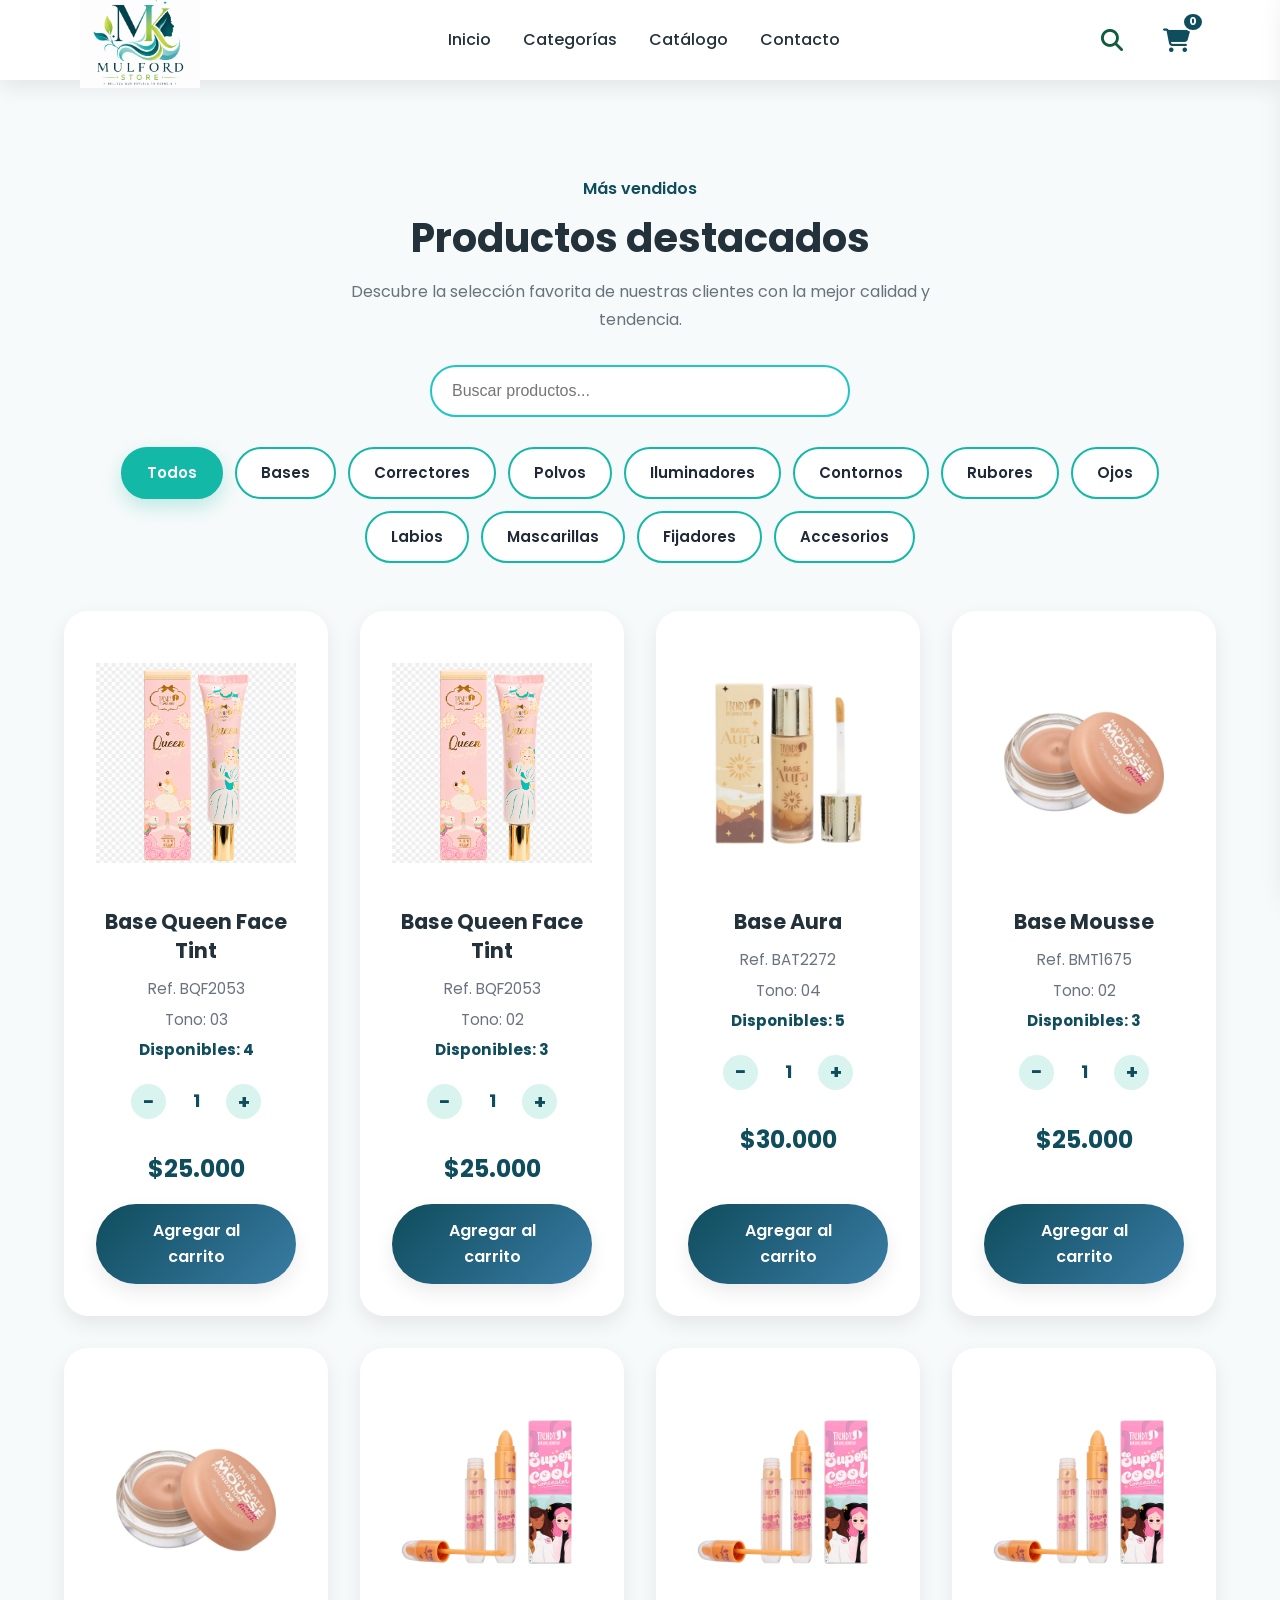
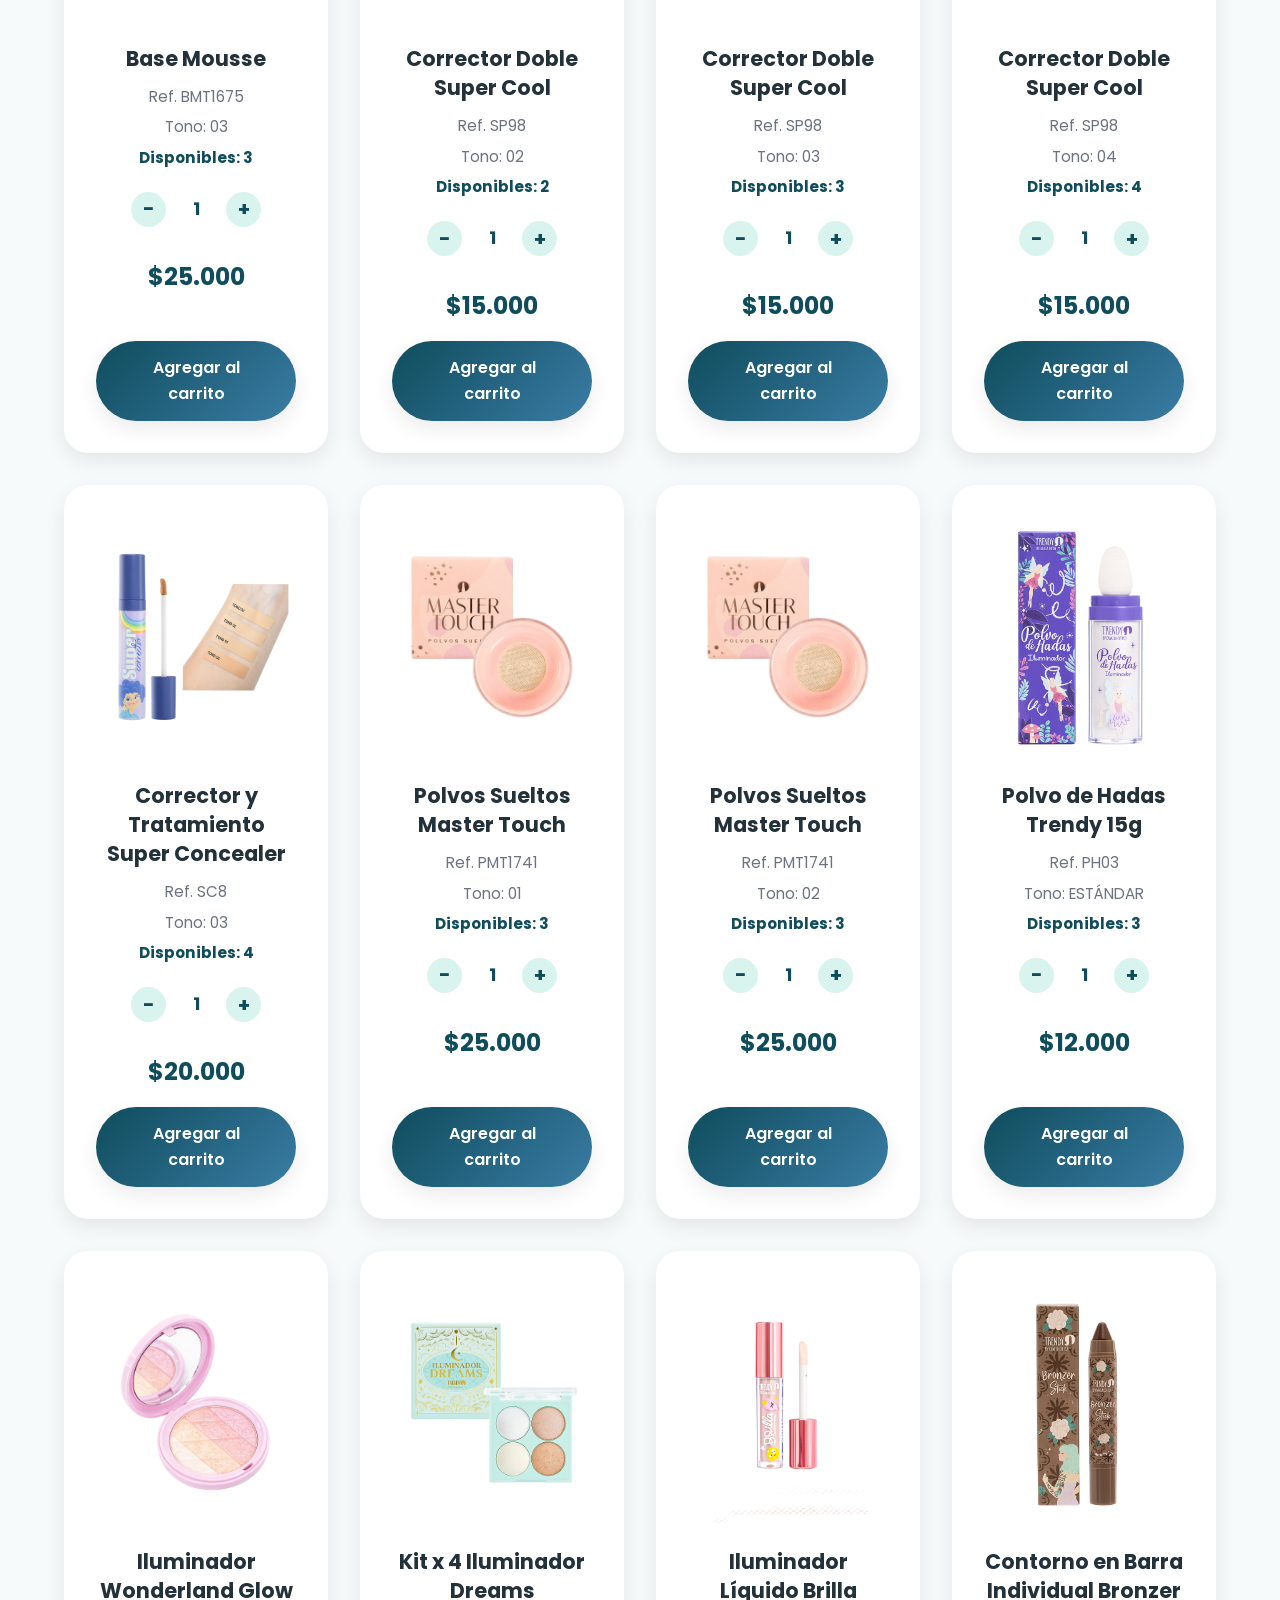
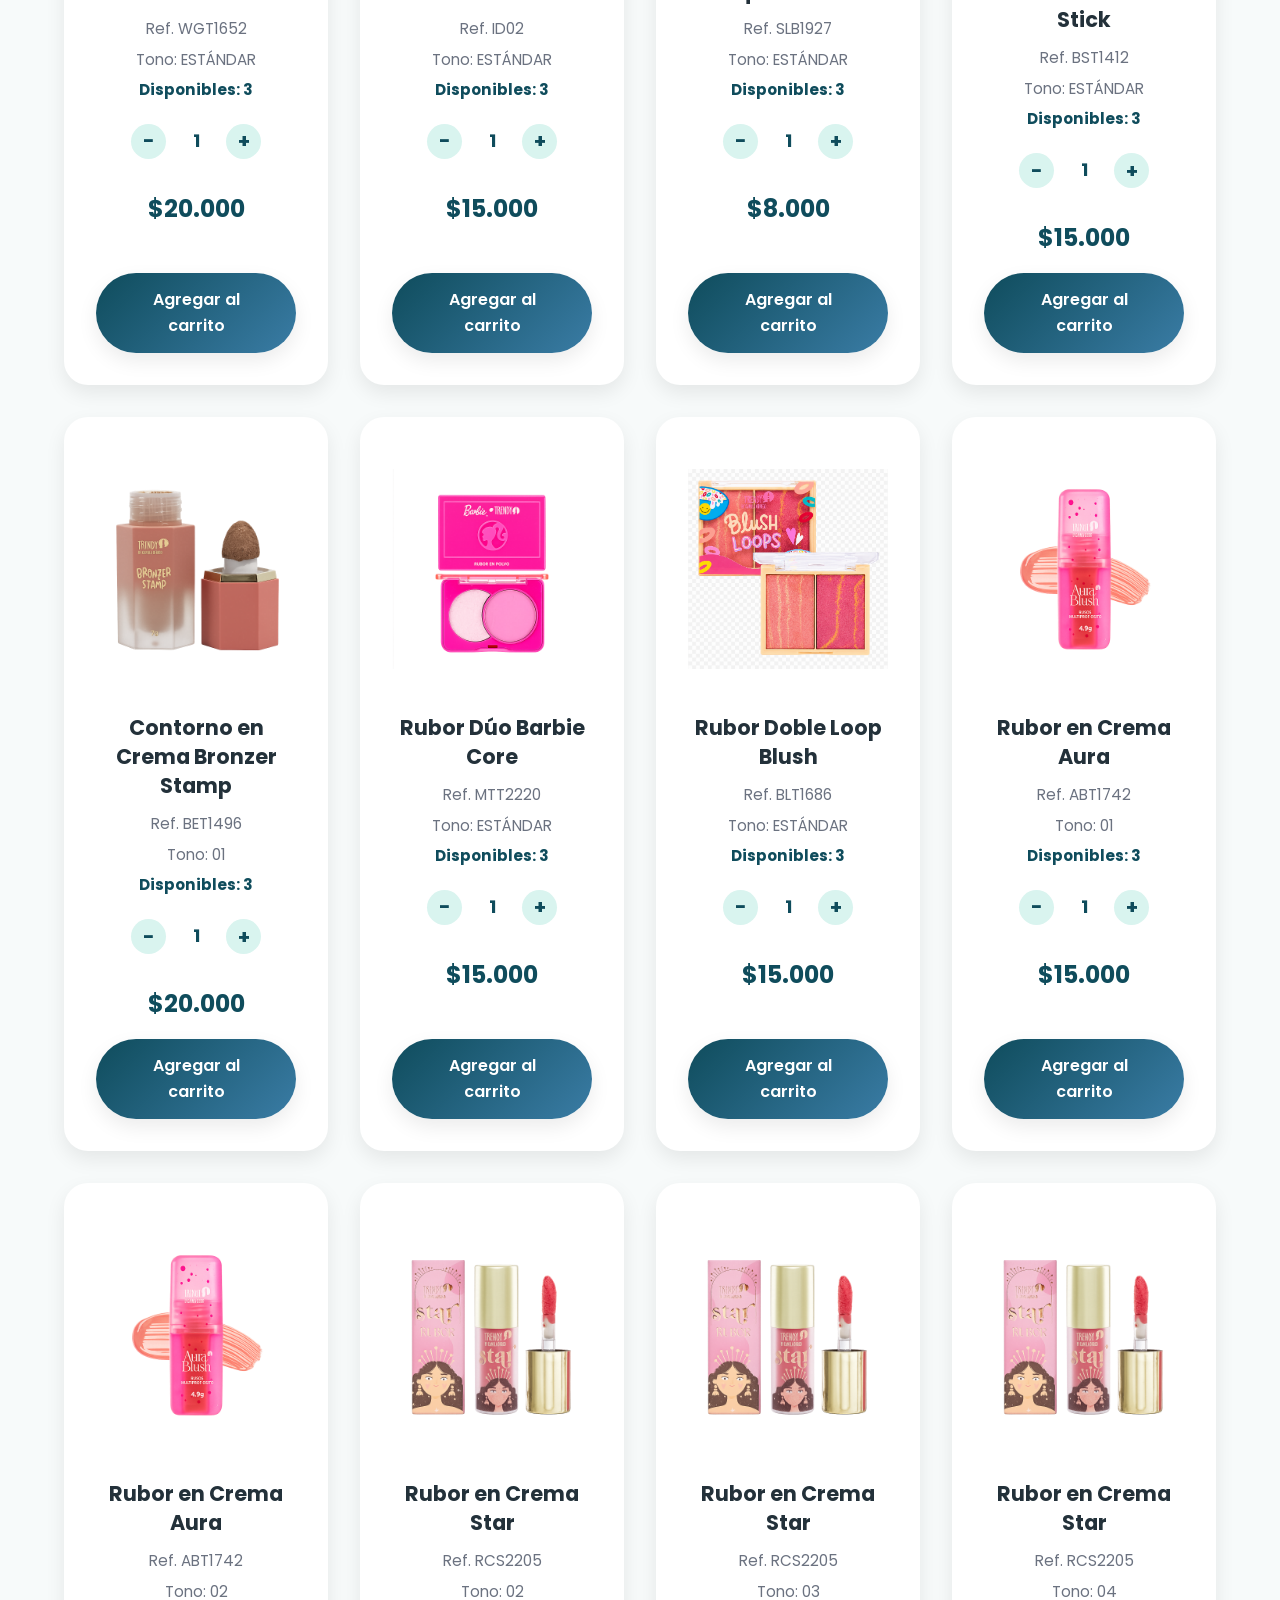
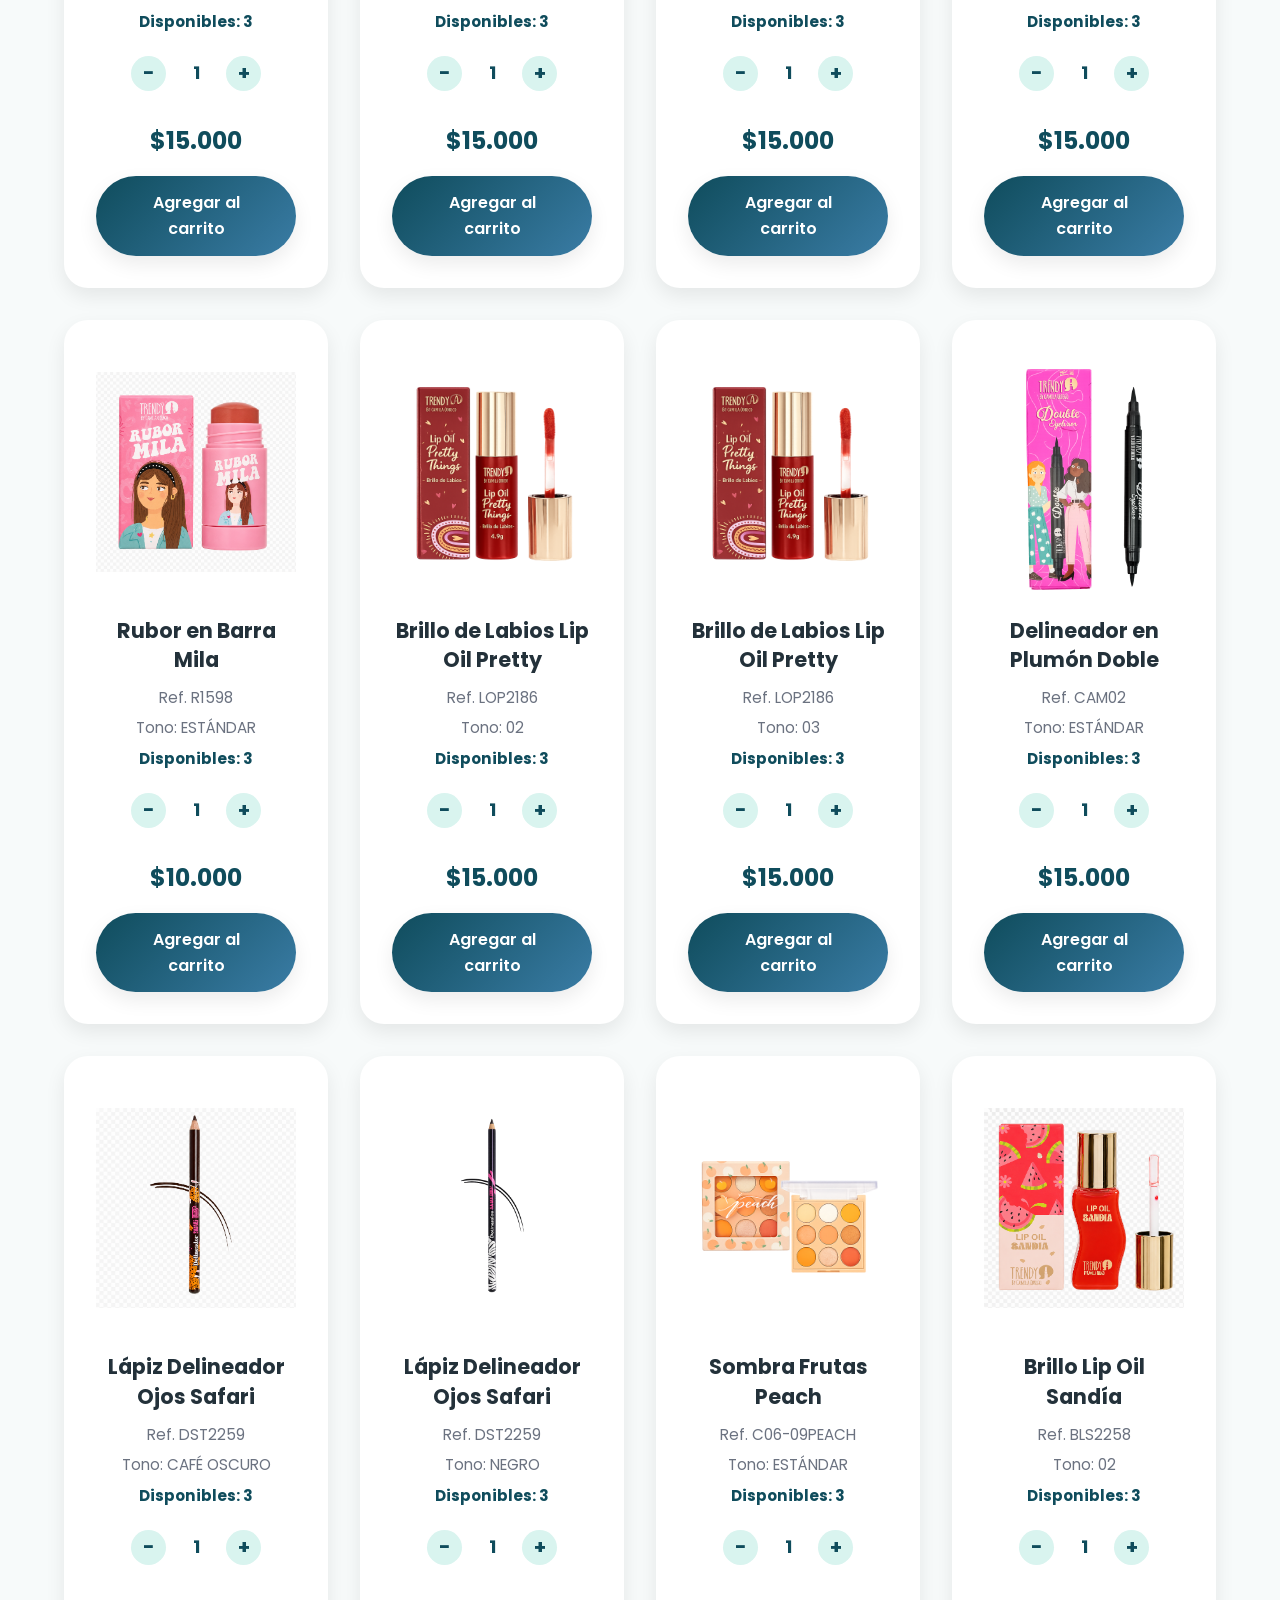
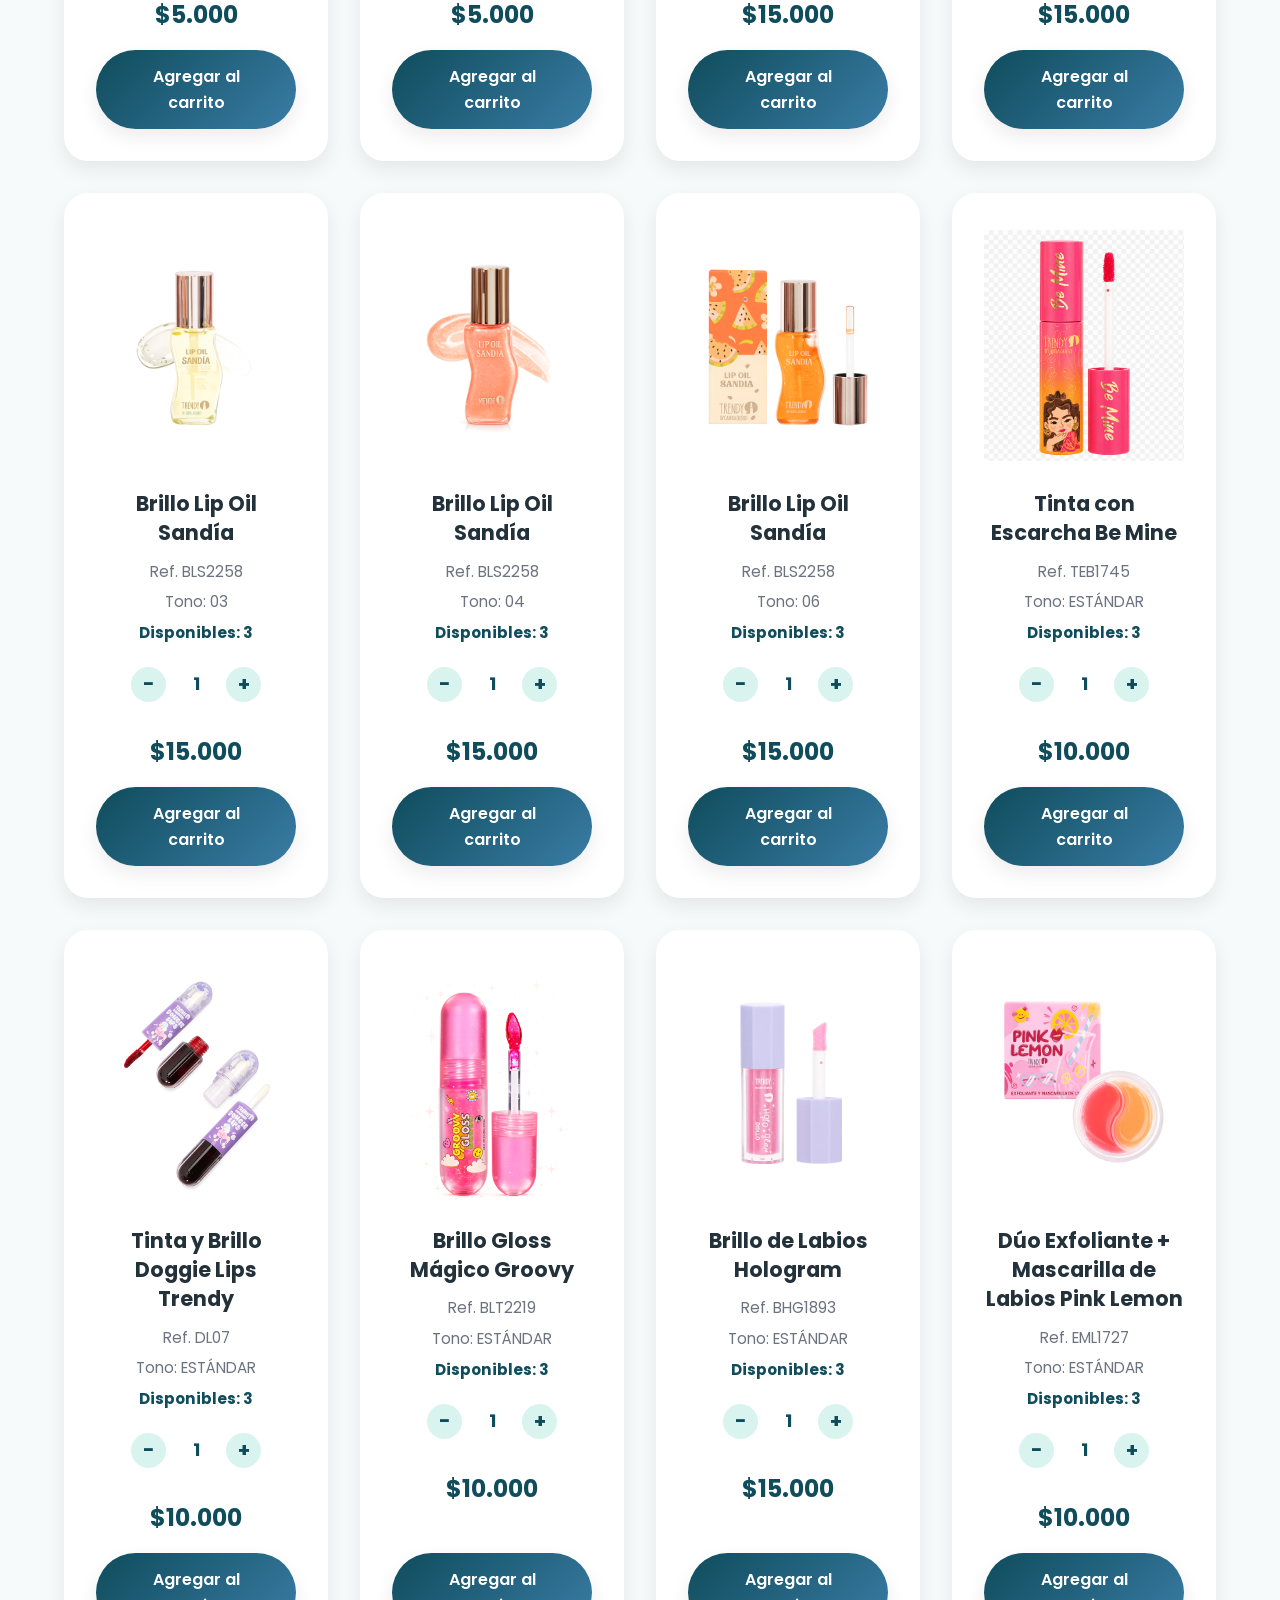
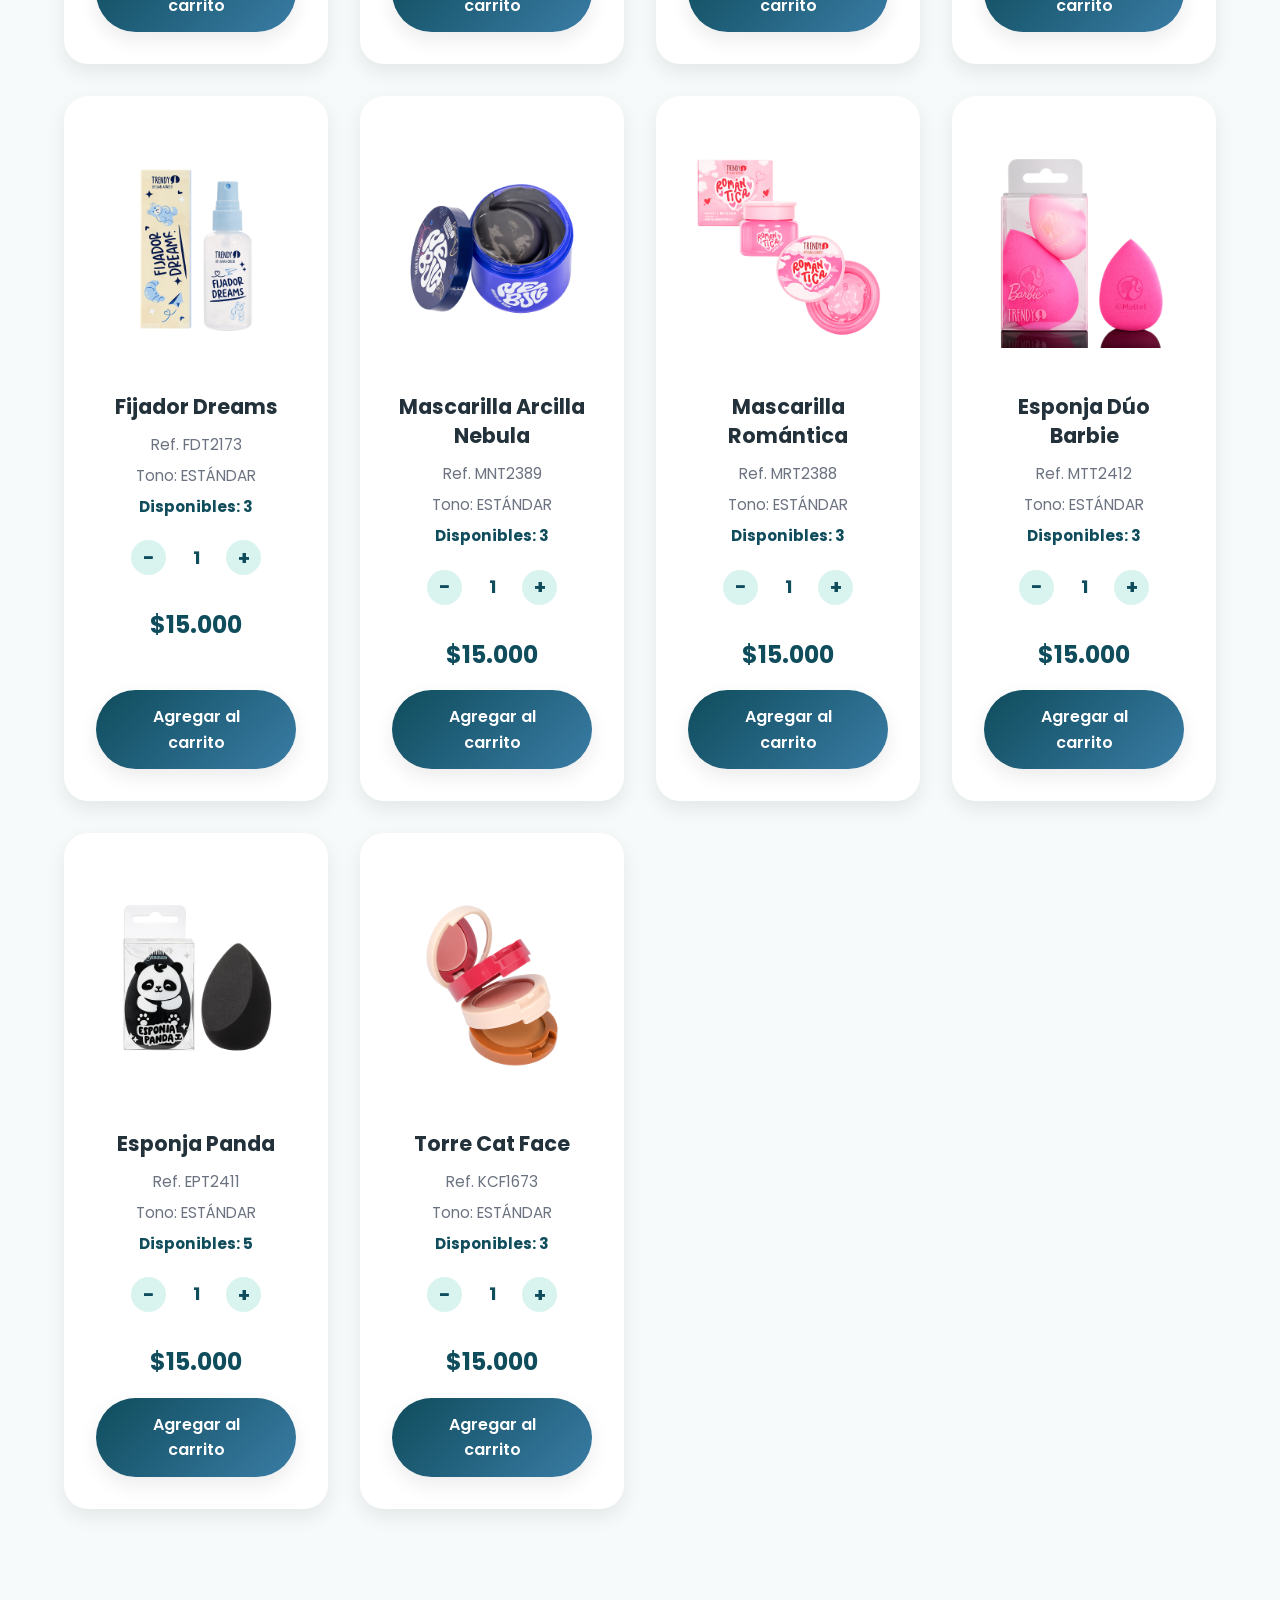
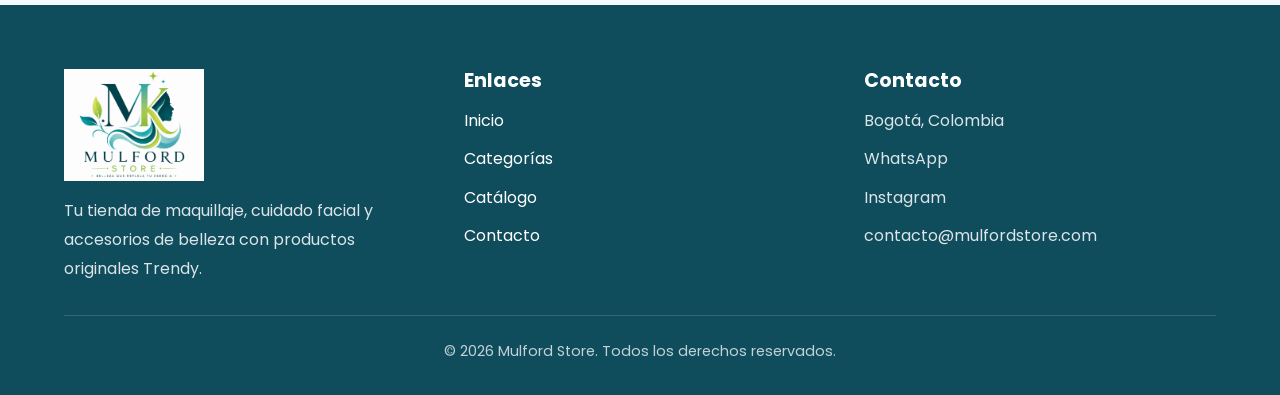
==== catalogo.html @ d728e77c "Actualiza Mulford Store y agrega backend .NET" ====
<!DOCTYPE html>
<html lang="es">

<head>

    <meta charset="UTF-8">
    <meta name="viewport" content="width=device-width, initial-scale=1.0">

    <title>Mulford Store</title>

    <meta name="description"
        content="Mulford Store - Tienda de maquillaje, cuidado facial y accesorios Trendy con envíos a toda Colombia.">

    <meta name="keywords" content="maquillaje, Trendy, belleza, cosméticos, labiales, bases, Colombia">

    <meta name="author" content="Mulford Store">

    <link rel="icon" href="favicon.ico">

    <link rel="stylesheet" href="./css/reset.css">
    <link rel="stylesheet" href="./css/variables.css">
    <link rel="stylesheet" href="./css/base.css">
    <link rel="stylesheet" href="./css/layout.css">
    <link rel="stylesheet" href="./css/components.css">
    <link rel="stylesheet" href="./css/responsive.css">
    <link rel="stylesheet" href="https://cdnjs.cloudflare.com/ajax/libs/font-awesome/6.7.2/css/all.min.css">

</head>

<body>

    <!-- =========================
             HEADER
    ========================== -->

    <header class="header">

        <div class="container">

            <nav class="navbar">

                <a href="index.html" class="logo">
                    <img src="./assets/logos/logo-mulford.png" alt="Logo Mulford">
                </a>


                <ul class="nav-links" id="nav-menu">

                    <li><a href="index.html">Inicio</a></li>

                    <li><a href="categorias.html">Categorías</a></li>

                    <li><a href="catalogo.html">Catálogo</a></li>

                    <li><a href="index.html#contacto">Contacto</a></li>

                </ul>
                <div class="nav-actions">

                    <button type="button" class="icon-btn" aria-label="Buscar">
                        <i class="fa-solid fa-magnifying-glass"></i>
                    </button>

                    <button type="button" class="icon-btn carrito-btn" aria-label="Carrito">
                        <i class="fa-solid fa-cart-shopping"></i>
                        <span id="contador-carrito" class="contador-carrito">0</span>
                    </button>

                    <button type="button" class="menu-toggle" id="menu-toggle" aria-label="Abrir menú">
                        <i class="fa-solid fa-bars"></i>
                    </button>

                </div>

            </nav>

        </div>

    </header>

    <!-- =========================
              MAIN
    ========================== -->

    <main id="inicio">



        <!-- =========================
             PRODUCTOS
        ========================== -->

        <section class="products" id="productos">

            <div class="container">

                <div class="section-title">

                    <span>Más vendidos</span>

                    <h2>
                        Productos destacados
                    </h2>

                    <p>
                        Descubre la selección favorita de nuestras clientes con la mejor calidad y tendencia.
                    </p>

                </div>


                <div class="search-container">
                    <input type="text" id="buscador" class="search-input" placeholder="Buscar productos..."
                        autocomplete="off">
                </div>

                <div class="filters">

                    <button class="filter-btn active" data-category="Todos">Todos</button>
                    <button class="filter-btn" data-category="Bases">Bases</button>
                    <button class="filter-btn" data-category="Correctores">Correctores</button>
                    <button class="filter-btn" data-category="Polvos">Polvos</button>
                    <button class="filter-btn" data-category="Iluminadores">Iluminadores</button>
                    <button class="filter-btn" data-category="Contornos">Contornos</button>
                    <button class="filter-btn" data-category="Rubores">Rubores</button>
                    <button class="filter-btn" data-category="Ojos">Ojos</button>
                    <button class="filter-btn" data-category="Labios">Labios</button>
                    <button class="filter-btn" data-category="Mascarillas">Mascarillas</button>
                    <button class="filter-btn" data-category="Fijadores">Fijadores</button>
                    <button class="filter-btn" data-category="Accesorios">Accesorios</button>

                </div>

                <div class="products-grid" id="contenedor-productos"></div>

            </div>

        </section>
        <!-- =========================
             FOOTER
        ========================== -->

    </main>

    <footer class="footer" id="contacto">

        <div class="container">

            <div class="footer-content">

                <!-- Marca -->

                <div class="footer-brand">

                    <img src="./assets/logos/logo-mulford.png" alt="Logo Mulford">

                    <p>
                        Tu tienda de maquillaje, cuidado facial y accesorios de belleza con productos originales Trendy.
                    </p>

                </div>

                <!-- Enlaces -->

                <div class="footer-links">

                    <h3>Enlaces</h3>

                    <ul>

                        <li>
                            <a href="index.html">Inicio</a>
                        </li>

                        <li>
                            <a href="categorias.html">Categorías</a>
                        </li>

                        <li>
                            <a href="catalogo.html">Catálogo</a>
                        </li>

                        <li>
                            <a href="index.html#contacto">Contacto</a>
                        </li>

                    </ul>

                </div>

                <!-- Contacto -->

                <div class="footer-contact">

                    <h3>Contacto</h3>

                    <p>Bogotá, Colombia</p>

                    <p>
                        <a href="https://wa.me/573001234567">
                            WhatsApp
                        </a>
                    </p>

                    <p>
                        <a href="https://instagram.com/mulfordstore">
                            Instagram
                        </a>
                    </p>

                    <p>
                        contacto@mulfordstore.com
                    </p>

                </div>

            </div>

            <div class="footer-copy">

                <p>
                    © 2026 Mulford Store. Todos los derechos reservados.
                </p>

            </div>

        </div>

    </footer>
    <aside id="carrito-panel" class="carrito-panel">

        <div class="carrito-header">

            <h2>Mi carrito</h2>

            <button id="cerrar-carrito" class="cerrar-carrito">
                <i class="fa-solid fa-xmark"></i>
            </button>

        </div>

        <div id="lista-carrito" class="lista-carrito">

            <p class="carrito-vacio">
                Tu carrito está vacío.
            </p>

        </div>

        <div class="carrito-footer">

            <h3>Total:
                <span id="total-carrito">$0</span>
            </h3>

            <button id="vaciar-carrito" class="btn btn-secondary">
                Vaciar carrito
            </button>

            <button class="btn btn-primary">
                Finalizar compra
            </button>

        </div>

    </aside>

    <script src="./js/app.js"></script>
    <script src="./js/productos.js"></script>

</body>

</html>
---- css/variables.css ----
/* ===========================
   VARIABLES GLOBALES
=========================== */

:root {

    /* ==========
       COLORES
    ========== */

    --color-primary: #0F4C5C;
    --color-secondary: #3A7CA5;
    --color-accent: #6EC6B8;
    --color-highlight: #B8D986;

    --color-white: #FFFFFF;
    --color-background: #F7FAFA;
    --color-surface: #FFFFFF;

    --color-text: #23313A;
    --color-text-light: #66737D;

    /* ==========
       TIPOGRAFÍA
    ========== */

    --font-family: "Poppins", sans-serif;

    /* ==========
       TAMAÑOS
    ========== */

    --font-xs: 0.75rem;
    --font-sm: 0.875rem;
    --font-md: 1rem;
    --font-lg: 1.25rem;
    --font-xl: 2rem;
    --font-xxl: 3rem;

    /* ==========
       ESPACIADOS
    ========== */

    --space-xs: .5rem;
    --space-sm: 1rem;
    --space-md: 1.5rem;
    --space-lg: 2rem;
    --space-xl: 3rem;

    /* ==========
       BORDES
    ========== */

    --radius-sm: 8px;
    --radius-md: 12px;
    --radius-lg: 20px;

    /* ==========
       SOMBRAS
    ========== */

    --shadow-sm: 0 2px 8px rgba(0,0,0,.05);
    --shadow-md: 0 8px 20px rgba(0,0,0,.08);

    /* ==========
       TRANSICIONES
    ========== */

    --transition: .3s ease;

}
---- css/base.css ----
/* ===========================
   IMPORTACIÓN DE FUENTES
=========================== */

@import url('https://fonts.googleapis.com/css2?family=Poppins:wght@300;400;500;600;700;800&display=swap');


/* ===========================
   ESTILOS GLOBALES
=========================== */

*{
    margin:0;
    padding:0;
    box-sizing:border-box;
}

html{
    scroll-behavior:smooth;
}

body{

    font-family:var(--font-family);

    font-size:var(--font-md);

    color:var(--color-text);

    background:var(--color-background);

    line-height:1.6;

    overflow-x:hidden;

}


/* ===========================
   CONTENEDOR
=========================== */

.container{

    width:min(1200px,90%);

    margin:0 auto;

}


/* ===========================
   IMÁGENES
=========================== */

img{

    display:block;

    max-width:100%;

    height:auto;

}


/* ===========================
   ENLACES
=========================== */

a{

    color:inherit;

    text-decoration:none;

    transition:var(--transition);

}


/* ===========================
   LISTAS
=========================== */

ul{

    list-style:none;

}


/* ===========================
   BOTONES
=========================== */

button{

    font:inherit;

    background:none;

    border:none;

    cursor:pointer;

}


/* ===========================
   TIPOGRAFÍA
=========================== */

h1,
h2,
h3,
h4,
h5,
h6{

    color:var(--color-text);

    line-height:1.2;

    font-weight:700;

}

p{

    color:var(--color-text-light);

}


/* ===========================
   SELECCIÓN DE TEXTO
=========================== */

::selection{

    background:var(--color-primary);

    color:var(--color-white);

}


/* ===========================
   FOCUS ACCESIBLE
=========================== */

a:focus-visible,
button:focus-visible{

    outline:3px solid var(--color-secondary);

    outline-offset:4px;

    border-radius:var(--radius-sm);

}
---- css/layout.css ----
/* ===========================
   HEADER
=========================== */

.header{

    position:sticky;
    top:0;
    z-index:1000;

    background:rgba(255,255,255,.92);

    backdrop-filter:blur(12px);
    -webkit-backdrop-filter:blur(12px);

    box-shadow:var(--shadow-md);

    transition:var(--transition);

}


/* ===========================
   NAVBAR
=========================== */

.navbar{

    display:flex;
    justify-content:space-between;
    align-items:center;

    height:80px;

    padding:0 1rem;

    position:relative;

}


/* ===========================
   HERO
=========================== */

.hero{

    padding:4rem 0;

    background:linear-gradient(
        180deg,
        var(--color-white) 0%,
        var(--color-background) 100%
    );

    overflow:hidden;

}

.hero .container{

    display:flex;
    justify-content:space-between;
    align-items:center;

    gap:2rem;

}


/* ===========================
   HERO IMAGE
=========================== */

.hero-image{

    flex:1;

    display:flex;
    justify-content:center;
    align-items:center;

    position:relative;

}

.hero-image::before{

    content:"";

    position:absolute;

    width:420px;
    height:420px;

    border-radius:50%;

    background:rgba(56,178,172,.12);

    top:50%;
    left:50%;

    transform:translate(-50%,-50%);

    z-index:0;

}

.hero-image::after{

    content:"";

    position:absolute;

    width:300px;
    height:300px;

    border-radius:50%;

    border:2px solid rgba(56,178,172,.20);

    top:15%;
    right:5%;

    z-index:0;

}

.hero-image img{

    position:relative;
    z-index:1;

    width:100%;
    max-width:460px;

    object-fit:cover;

    border-radius:30px;

    box-shadow:var(--shadow-lg);

    transition:var(--transition);

}

.hero-image img:hover{

    transform:translateY(-8px) scale(1.02);

}
/* ===========================
   PRODUCTS
=========================== */

.products{

    padding:var(--space-xxl) 0;

}


/* ===========================
   CATEGORIES
=========================== */

.categories{

    padding:var(--space-xxl) 0;

}


/* ===========================
   SECTION SPACING
=========================== */

.section-title{

    margin-bottom:var(--space-lg);

}


/* ===========================
   UTILIDADES
=========================== */

.hidden{
    display:none;
}

.text-center{
    text-align:center;
}

.mt-lg{
    margin-top:var(--space-lg);
}

.mb-lg{
    margin-bottom:var(--space-lg);
}
---- css/components.css ----
/* ===========================
   LOGO
=========================== */

.logo {
    font-size: 1.8rem;
    font-weight: 700;
    color: var(--color-primary);
}

.logo img {
    width: 120px;
    height: auto;
    display: block;
}


/* ===========================
   MENÚ DE NAVEGACIÓN
=========================== */

.nav-links {
    display: flex;
    gap: 2rem;
}

.nav-links a {
    color: var(--color-text);
    font-weight: 500;
    transition: var(--transition);
}

.nav-links a:hover {
    color: var(--color-primary);
}


/* ===========================
   BOTONES DEL HEADER
=========================== */

.nav-actions {
    display: flex;
    align-items: center;
    gap: 1rem;
}

.icon-btn,
.menu-toggle {

    width: 48px;
    height: 48px;

    border: none;
    border-radius: 50%;

    background: #ffffff;

    display: flex;
    align-items: center;
    justify-content: center;

    cursor: pointer;

    transition: all .3s ease;

}

.icon-btn i,
.menu-toggle i {

    font-size: 22px;
    color: #0f5c3d;

    transition: .3s;

}

.icon-btn:hover,
.menu-toggle:hover {

    background: #D9F4EF;
    transform: translateY(-2px);

}

.icon-btn:hover i,
.menu-toggle:hover i {

    color: #158A7A;

}

.menu-toggle {

    display: none;

}


/* ===========================
   BOTONES GENERALES
=========================== */

.btn {
    display: inline-block;
    min-width: 180px;
    padding: 14px 32px;
    border: none;
    border-radius: var(--radius-pill);
    text-align: center;
    font-weight: 600;
    transition: var(--transition);
    cursor: pointer;
}

.btn-primary {
    background: linear-gradient(135deg,
            var(--color-primary),
            var(--color-secondary));

    color: var(--color-white);

    box-shadow: var(--shadow-md);
}

.btn-primary:hover {
    transform: translateY(-3px);
    box-shadow: var(--shadow-lg);
    filter: brightness(1.05);
}

.btn-secondary {
    background: transparent;
    border: 2px solid var(--color-primary);
    color: var(--color-primary);
    margin-left: 1rem;
}

.btn-secondary:hover {
    background: var(--color-primary);
    color: var(--color-white);
}

/* ===========================
   HERO
=========================== */

.hero-badge {
    display: inline-block;
    padding: 8px 18px;
    margin-bottom: 1.5rem;

    background: rgba(15, 76, 92, .10);

    color: var(--color-primary);

    border-radius: 30px;

    font-size: .9rem;
    font-weight: 600;
}

.hero h1 {
    max-width: 600px;
    margin-bottom: 1.5rem;

    font-size: var(--font-xxl);
}

.hero p {
    max-width: 550px;
    margin-bottom: 2rem;

    font-size: 1.1rem;
}

.hero-info {
    display: flex;
    gap: 2rem;
    margin-top: 2rem;

    font-weight: 500;
}


/* ===========================
   PRODUCT CARD
=========================== */

.product-card {

    display: flex;
    flex-direction: column;
    justify-content: space-between;
    align-items: center;

    min-height: 620px;

    padding: 2rem;

    background: var(--color-white);

    border-radius: var(--radius-xl);

    box-shadow: var(--shadow-md);

    text-align: center;

    overflow: hidden;

    transition: var(--transition);

}

.product-card:hover {

    transform: translateY(-10px);

    box-shadow: var(--shadow-lg);

}

.product-card img {

    width: 100%;
    max-width: 240px;
    height: 240px;

    margin: 0 auto 1.5rem;

    object-fit: contain;

    transition: var(--transition);

}

.product-card:hover img {

    transform: scale(1.08);

}

.product-card h3 {

    margin-bottom: .75rem;

    color: var(--color-dark);

    font-size: 1.3rem;
    font-weight: 700;

    line-height: 1.4;

}

.product-reference,
.product-tone,
.product-stock {

    font-size: .95rem;
    color: var(--color-gray);
    margin-bottom: .35rem;

}

.product-stock {

    color: #158A7A;
    font-weight: 700;

}

.product-card .price {

    margin: 1rem 0;

    color: var(--color-primary);

    font-size: 1.5rem;
    font-weight: 700;

}

.product-description {

    min-height: 50px;

    margin-bottom: 1.5rem;

    color: var(--color-gray);

    font-size: .95rem;

    line-height: 1.6;

}

.product-card .btn {

    width: 100%;

    margin-top: auto;

}

.product-reference,
.product-tone,
.product-stock {

    font-size: .95rem;

    color: var(--color-gray);

    margin-bottom: .4rem;

}

.product-stock {

    color: var(--color-primary);

    font-weight: 700;

}


/* ===========================
   PRODUCTOS
=========================== */

.products-grid {

    display: grid;

    grid-template-columns: repeat(auto-fit, minmax(260px, 1fr));

    gap: 2rem;

    margin-top: 3rem;

}


/* ===========================
   CATEGORÍAS
=========================== */

.categories {

    padding: 6rem 0;

}

.categories-grid {

    display: grid;

    grid-template-columns: repeat(auto-fit, minmax(180px, 1fr));

    gap: 2rem;

    margin-top: 3rem;

}

.category-card {

    background: var(--color-white);

    border-radius: 28px;

    padding: 2rem 1.5rem;

    min-height: 260px;

    display: flex;

    flex-direction: column;

    justify-content: center;

    align-items: center;

    text-align: center;

    box-shadow: 0 12px 35px rgba(0, 0, 0, .08);

    border: 1px solid rgba(17, 143, 122, .08);

    transition: all .35s ease;

    cursor: pointer;

    overflow: hidden;

}

.category-card:hover {

    transform: translateY(-10px);

    box-shadow: 0 20px 45px rgba(0, 0, 0, .15);

    border-color: rgba(17, 143, 122, .18);

}

.category-card img {

    width: 130px;

    height: 130px;

    object-fit: contain;

    margin-bottom: 1.4rem;

    transition: .35s;

}

.category-card:hover img {

    transform: scale(1.08);

}

.category-card h3 {

    font-size: 1.3rem;

    font-weight: 700;

    color: var(--color-primary);

    line-height: 1.3;

    margin: 0;

}



.category-card:hover h3 {

    color: var(--color-primary);

}

.section-badge {

    display: inline-block;

    margin-bottom: 1rem;

    padding: .55rem 1.3rem;

    background: rgba(17, 143, 122, .12);

    color: var(--color-primary);

    border-radius: var(--radius-pill);

    font-size: .9rem;

    font-weight: 600;

}

/* ===========================
   FOOTER
=========================== */

.footer {

    background: var(--color-primary);

    color: var(--color-white);

    padding: 4rem 0 2rem;

}

.footer-content {

    display: grid;

    grid-template-columns: repeat(auto-fit, minmax(220px, 1fr));

    gap: 3rem;

    margin-bottom: 2rem;

}

.footer-brand img {

    width: 140px;

    margin-bottom: 1rem;

}

.footer-brand p {

    color: rgba(255, 255, 255, .85);

    line-height: 1.8;

}

.footer-links h3,
.footer-contact h3 {

    margin-bottom: 1rem;

    color: var(--color-white);

    font-size: 1.2rem;

}

.footer-links ul {

    display: flex;

    flex-direction: column;

    gap: .8rem;

}

.footer-links a {

    transition: var(--transition);

}

.footer-links a:hover {

    color: var(--color-highlight);

}

.footer-contact p {

    margin-bottom: .8rem;

    color: rgba(255, 255, 255, .85);

}

.footer-contact a {

    transition: var(--transition);

}

.footer-contact a:hover {

    color: var(--color-highlight);

}

.footer-copy {

    border-top: 1px solid rgba(255, 255, 255, .15);

    padding-top: 1.5rem;

    text-align: center;

}

.footer-copy p {

    color: rgba(255, 255, 255, .75);

    font-size: .9rem;

}


/* ===========================
   SECTION TITLE
=========================== */

.section-title {

    text-align: center;

    margin-bottom: 2rem;

}

.section-title span {

    display: inline-block;

    margin-bottom: .8rem;

    color: var(--color-primary);

    font-weight: 600;

}

.section-title h2 {

    margin-bottom: 1rem;

    color: var(--color-text);

    font-size: 2.5rem;

}

.section-title p {

    max-width: 650px;

    margin: 0 auto;

    color: var(--color-text-light);

    line-height: 1.7;

}

.filters {
    display: flex;
    justify-content: center;
    flex-wrap: wrap;
    gap: 12px;
    margin: 30px 0 40px;
}

.filter-btn {
    background: #ffffff;
    color: #1f2937;
    border: 2px solid #14b8a6;
    border-radius: 30px;
    padding: 12px 24px;
    font-size: 15px;
    font-weight: 600;
    cursor: pointer;
    transition: all .3s ease;
}

.filter-btn:hover {
    background: #14b8a6;
    color: #ffffff;
    transform: translateY(-2px);
}

.filter-btn.active {
    background: #14b8a6;
    color: #ffffff;
    box-shadow: 0 8px 20px rgba(20, 184, 166, .25);
}

.carrito-btn {
    position: relative;
}

.carrito-btn {
    position: relative;
}

.carrito-btn i {
    font-size: 24px;
    color: #0F4C5C;
    transition: .3s;
}

.carrito-btn {

    position: relative;

}

.contador-carrito {

    position: absolute;

    top: -4px;
    right: -4px;

    min-width: 20px;
    height: 20px;

    padding: 0 5px;

    border-radius: 50%;

    background: #0F4C5C;

    color: #ffffff;

    font-size: 11px;
    font-weight: 700;

    display: flex;
    align-items: center;
    justify-content: center;

    border: 2px solid #ffffff;

}

/* ===========================
   CARRITO LATERAL
=========================== */

.carrito-panel {

    position: fixed;

    top: 0;
    right: -420px;

    width: 400px;
    max-width: 90%;

    height: 100vh;

    background: #ffffff;

    box-shadow: -8px 0 30px rgba(0, 0, 0, .15);

    display: flex;
    flex-direction: column;

    transition: right .35s ease;

    z-index: 2000;

}

.carrito-panel.activo {

    right: 0;

}

.carrito-header {

    display: flex;
    justify-content: space-between;
    align-items: center;

    padding: 20px;

    border-bottom: 1px solid #e5e7eb;

}

.carrito-header h2 {

    color: #0F4C5C;

}

.cerrar-carrito {

    border: none;
    background: none;

    font-size: 24px;

    cursor: pointer;

    color: #0F4C5C;

}

.lista-carrito {

    flex: 1;

    padding: 20px;

    overflow-y: auto;

}

.carrito-vacio {

    text-align: center;

    color: #6b7280;

    margin-top: 40px;

}

.carrito-footer {

    padding: 20px;

    border-top: 1px solid #e5e7eb;

}

.item-carrito {

    display: flex;
    gap: 15px;

    margin-bottom: 20px;

    align-items: center;

}

.item-carrito img {

    width: 70px;
    height: 70px;

    object-fit: contain;

    border-radius: 10px;

    background: #f7f7f7;

}

.item-carrito h4 {

    font-size: 15px;
    color: #0F4C5C;
    margin-bottom: 5px;

}

.item-carrito p {

    color: #158A7A;
    font-weight: 700;

}

/* ===========================
   SELECTOR DE CANTIDAD
=========================== */

.quantity-selector {

    display: flex;
    align-items: center;
    justify-content: center;

    gap: 15px;

    margin: 15px 0;

}

.qty-btn {

    width: 35px;
    height: 35px;

    border: none;

    border-radius: 50%;

    background: #D9F4EF;

    color: #0F4C5C;

    font-size: 20px;
    font-weight: bold;

    cursor: pointer;

    transition: .3s;

}

.qty-btn:hover {

    background: #0F4C5C;

    color: #fff;

}

.qty-value {

    width: 30px;

    text-align: center;

    font-size: 18px;

    font-weight: 700;

    color: #0F4C5C;

}

.search-container {
    display: flex;
    justify-content: center;
    margin: 30px 0;
}

.search-input {
    width: 100%;
    max-width: 420px;
    height: 52px;
    padding: 0 20px;
    border: 2px solid #20c5c8;
    border-radius: 30px;
    font-size: 16px;
    outline: none;
    transition: .3s;
}

.search-input:focus {
    border-color: #00a8b5;
    box-shadow: 0 0 10px rgba(32, 197, 200, .25);
}

/* ===========================
   CATÁLOGO PREVIEW
=========================== */

.catalogo-preview{

    padding:6rem 0;

    text-align:center;

}

.catalogo-preview-content{

    margin-top:2.5rem;

}

.catalogo-preview .btn{

    min-width:260px;

}

.product-link{

    display:block;

    text-decoration:none;

    color:inherit;

}

.product-link:hover h3{

    color:var(--color-secondary);

}
---- css/responsive.css ----
/* ===========================
   TABLETS
=========================== */

@media (max-width:992px) {

    .hero .container {
        flex-direction: column;
        text-align: center;
    }

    .hero-content {
        order: 2;
    }

    .hero-image {
        order: 1;
        margin-bottom: 2rem;
    }

    .hero-info {
        justify-content: center;
        flex-wrap: wrap;
    }

    .btn-secondary {
        margin-left: 0;
        margin-top: 1rem;
    }

    .products-grid{

    grid-template-columns:repeat(2,1fr);

    gap:2rem;

}

.categories-grid{

    grid-template-columns:repeat(2,1fr);

    gap:2rem;

}

}

/* ===========================
   CELULARES
=========================== */

@media (max-width:768px) {

    /* Menú */

    .menu-toggle {
        display: block;
    }

    .nav-links {

        display: none;

        position: absolute;

        top: 80px;
        left: 0;

        width: 100%;

        flex-direction: column;
        align-items: center;

        gap: 1.2rem;

        padding: 1.5rem 0;

        background: var(--color-white);

        box-shadow: var(--shadow-md);

        z-index: 999;

    }

    .nav-links.active {
        display: flex;
    }

    .nav-links li {
        width: 100%;
        text-align: center;
    }

    .nav-links a {
        display: block;
        padding: .8rem 0;
    }

    /* Hero */

    .hero {
        padding: 3rem 0;
    }

    .hero h1 {
        font-size: 2.3rem;
    }

    .hero p {
        font-size: 1rem;
    }

    .hero-image img {
        max-width: 340px;
    }

    .hero-buttons {
        display: flex;
        flex-direction: column;
        gap: 1rem;
    }

    .hero-buttons .btn {
        width: 100%;
    }

    /* Buscador */

    .search-container {
        width: 100%;
        padding: 0 1rem;
    }

    .search-input {
        width: 100%;
        max-width: 100%;
    }

    /* Filtros */

    .filters {
        display: flex;
        flex-wrap: wrap;
        justify-content: center;
        gap: .7rem;
        padding: 0 1rem;
    }

    .filter-btn {
        font-size: .85rem;
        padding: .65rem 1rem;
    }

    /* Categorías */

    .categories-grid {
        grid-template-columns: repeat(2, 1fr);
    }

    /* Productos */

    .products-grid {
        grid-template-columns: 1fr;
    }

    .product-card {
        padding: 1.2rem;
    }

    .product-card img {

        width: 100%;

        max-width: 240px;

        height: 240px;

        object-fit: contain;

        margin: 0 auto 1rem;

        display: block;

        transition: .3s;

    }

    .product-card h3 {

        font-size: 1.25rem;

        font-weight: 700;

        line-height: 1.35;

        color: var(--color-primary);

        margin-bottom: .8rem;

        min-height: 68px;

    }

    .price {

        font-size: 2rem;

        font-weight: 700;

        color: var(--color-primary);

        margin: 1rem 0;

    }

    .quantity-selector {
        justify-content: center;
    }

    .btn-comprar {
        width: 100%;
    }

    /* Carrito */

    .carrito-panel {
        width: 90%;
        max-width: 380px;
    }

    .item-carrito {
        flex-direction: column;
        align-items: center;
        text-align: center;
    }

    .item-carrito img {
        width: 90px;
    }

    .cantidad-carrito {
        justify-content: center;
    }

    /* Footer */

    .footer-content {
        text-align: center;
    }


    /* ===========================
   CATEGORÍAS
=========================== */


    .category-card {

        min-height: 190px;

        padding: 1.2rem;

    }

    .category-card img {

        width: 95px;

        height: 95px;

    }

    .category-card h3 {

        font-size: 1.1rem;

    }


}

/* ===========================
   CELULARES PEQUEÑOS
=========================== */

@media (max-width:480px) {

    .category-card {

        min-height: 170px;

        padding: 1rem;

    }

    .category-card img {

        width: 80px;

        height: 80px;

    }

    .category-card h3 {

        font-size: 1rem;

    }


    .product-card {

        padding: 1rem;

    }

    .product-card img {

        max-width: 180px;

        height: 180px;

    }

    .price {

        font-size: 1.2rem;

    }

    .qty-btn {

        width: 35px;

        height: 35px;

    }

    .carrito-panel {

        width: 100%;

        max-width: 100%;

    }
    
    }
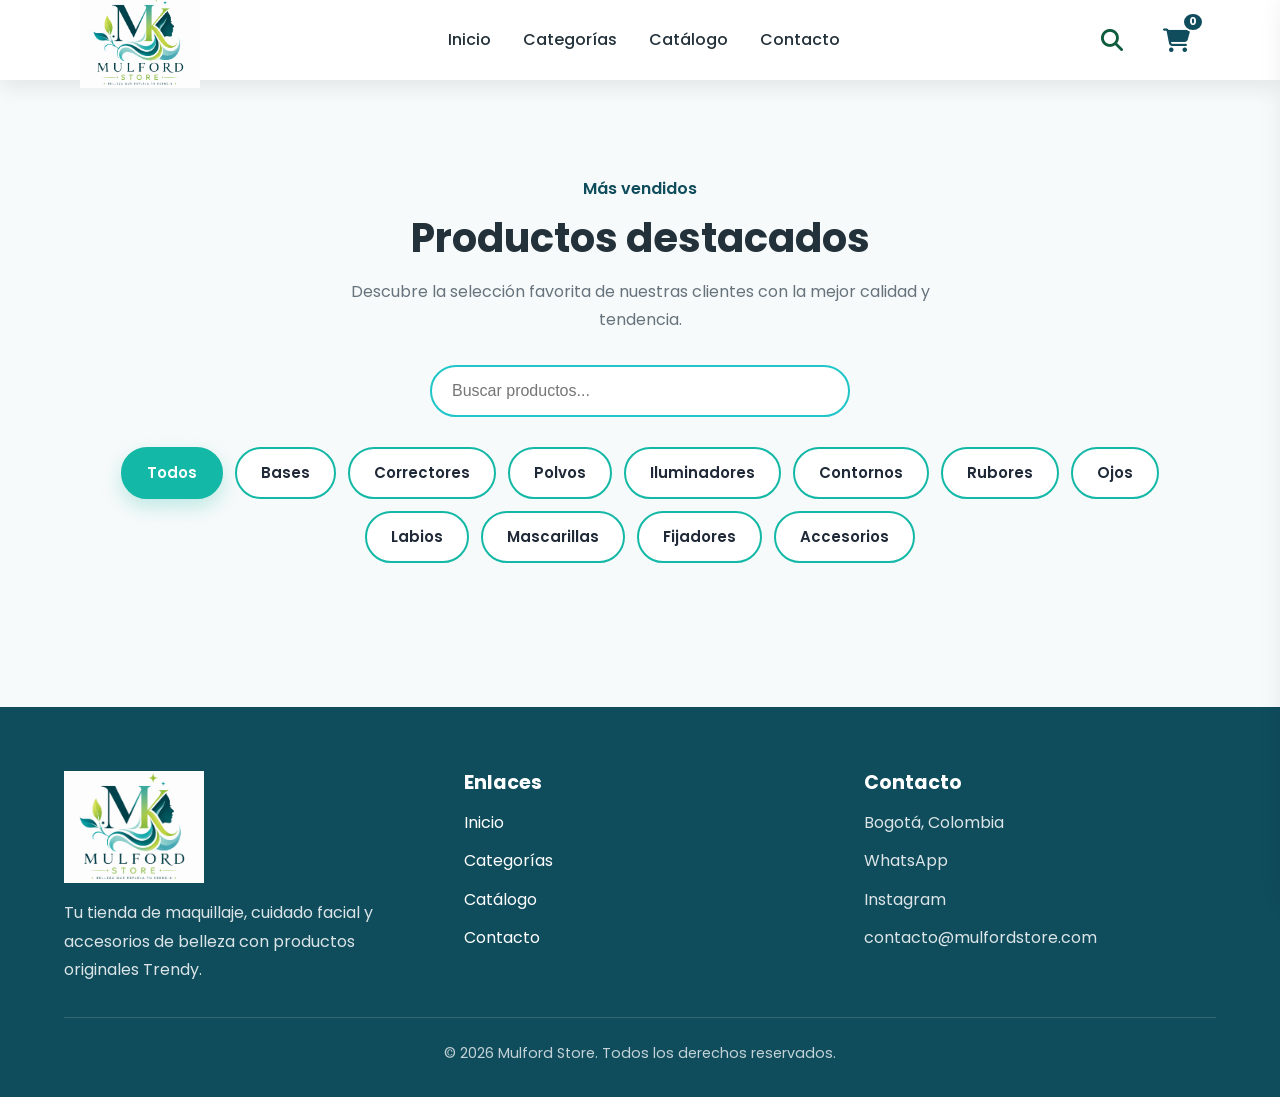
==== commit d66995ec: "Integra backend y actualiza catalogo de productos" ====
--- a/catalogo.html
+++ b/catalogo.html
@@ -257,7 +257,8 @@
                 Vaciar carrito
             </button>
 
-            <button class="btn btn-primary">
+
+            <button id="finalizar-compra" type="button" class="btn btn-primary">
                 Finalizar compra
             </button>
 
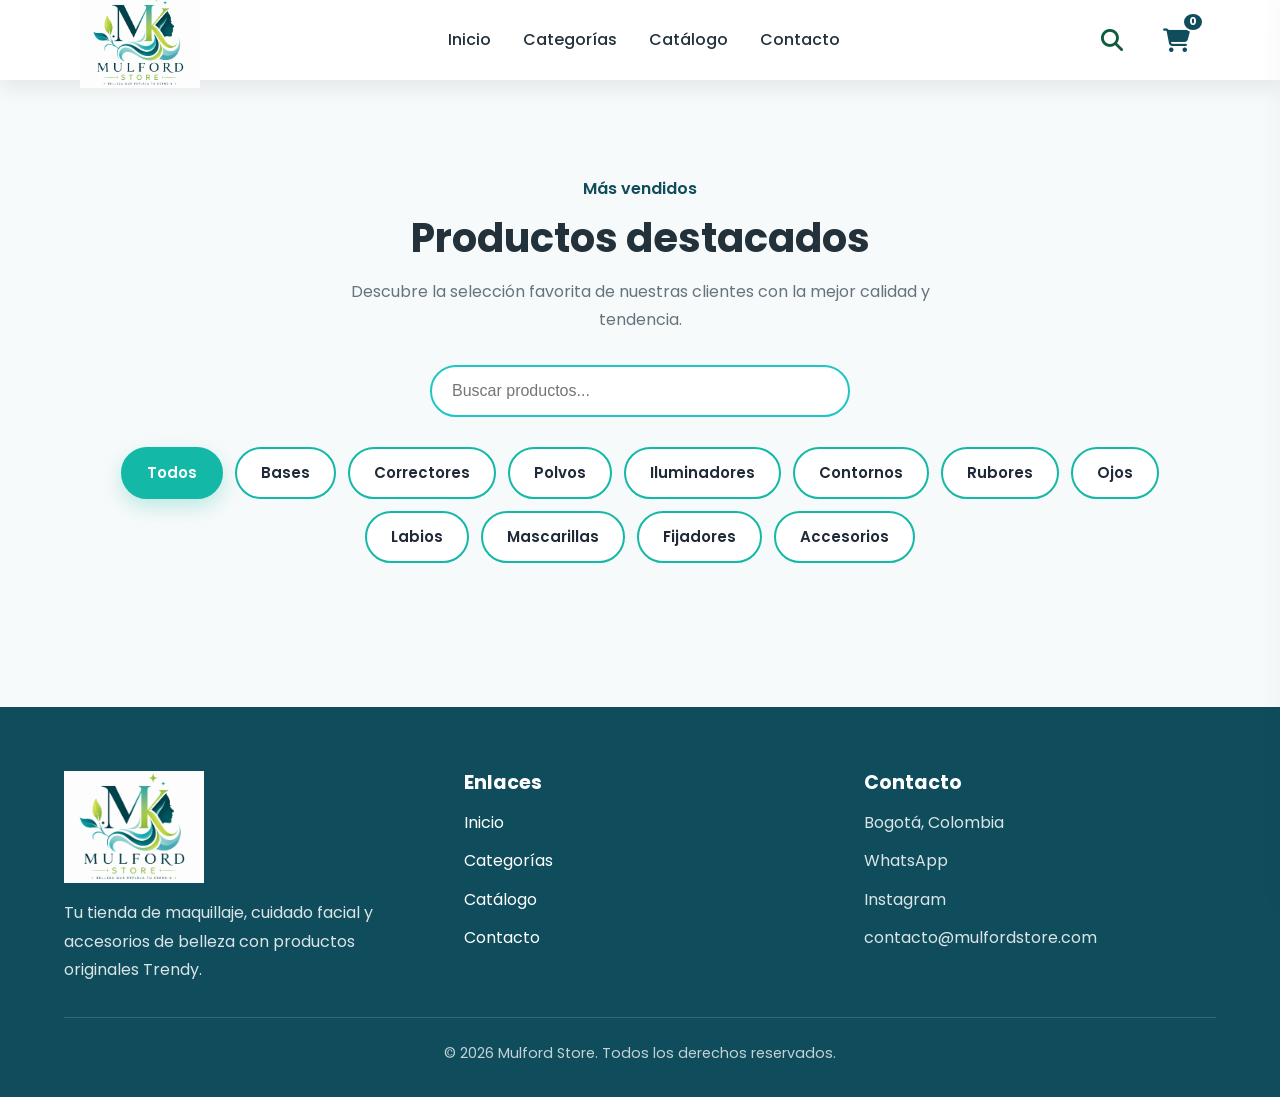
==== commit ecc52ead: "Agrega flujo de pago y actualiza API" ====
--- a/catalogo.html
+++ b/catalogo.html
@@ -4,34 +4,55 @@
 <head>
 
     <meta charset="UTF-8">
+
     <meta name="viewport" content="width=device-width, initial-scale=1.0">
 
-    <title>Mulford Store</title>
+    <title>Mulford Store | Catálogo</title>
 
     <meta name="description"
-        content="Mulford Store - Tienda de maquillaje, cuidado facial y accesorios Trendy con envíos a toda Colombia.">
-
-    <meta name="keywords" content="maquillaje, Trendy, belleza, cosméticos, labiales, bases, Colombia">
+        content="Mulford Store - Catálogo de maquillaje, cuidado facial y accesorios Trendy con envíos a toda Colombia.">
+
+    <meta name="keywords"
+        content="maquillaje, Trendy, belleza, cosméticos, labiales, bases, Colombia">
 
     <meta name="author" content="Mulford Store">
 
     <link rel="icon" href="favicon.ico">
 
+
+    <!-- =========================
+         CSS
+    ========================== -->
+
     <link rel="stylesheet" href="./css/reset.css">
+
     <link rel="stylesheet" href="./css/variables.css">
+
     <link rel="stylesheet" href="./css/base.css">
+
     <link rel="stylesheet" href="./css/layout.css">
+
     <link rel="stylesheet" href="./css/components.css">
+
     <link rel="stylesheet" href="./css/responsive.css">
-    <link rel="stylesheet" href="https://cdnjs.cloudflare.com/ajax/libs/font-awesome/6.7.2/css/all.min.css">
+
+
+    <!-- FONT AWESOME -->
+
+    <link
+        rel="stylesheet"
+        href="https://cdnjs.cloudflare.com/ajax/libs/font-awesome/6.7.2/css/all.min.css"
+    >
 
 </head>
 
+
 <body>
 
-    <!-- =========================
-             HEADER
-    ========================== -->
+
+    <!-- =====================================================
+         HEADER
+    ====================================================== -->
 
     <header class="header">
 
@@ -39,35 +60,99 @@
 
             <nav class="navbar">
 
+
+                <!-- LOGO -->
+
                 <a href="index.html" class="logo">
-                    <img src="./assets/logos/logo-mulford.png" alt="Logo Mulford">
+
+                    <img
+                        src="./assets/logos/logo-mulford.png"
+                        alt="Logo Mulford Store"
+                    >
+
                 </a>
 
 
+                <!-- MENÚ -->
+
                 <ul class="nav-links" id="nav-menu">
 
-                    <li><a href="index.html">Inicio</a></li>
-
-                    <li><a href="categorias.html">Categorías</a></li>
-
-                    <li><a href="catalogo.html">Catálogo</a></li>
-
-                    <li><a href="index.html#contacto">Contacto</a></li>
+                    <li>
+                        <a href="index.html">
+                            Inicio
+                        </a>
+                    </li>
+
+                    <li>
+                        <a href="categorias.html">
+                            Categorías
+                        </a>
+                    </li>
+
+                    <li>
+                        <a href="catalogo.html">
+                            Catálogo
+                        </a>
+                    </li>
+
+                    <li>
+                        <a href="index.html#contacto">
+                            Contacto
+                        </a>
+                    </li>
 
                 </ul>
+
+
+                <!-- ACCIONES -->
+
                 <div class="nav-actions">
 
-                    <button type="button" class="icon-btn" aria-label="Buscar">
+
+                    <!-- BUSCAR -->
+
+                    <button
+                        type="button"
+                        class="icon-btn"
+                        aria-label="Buscar"
+                    >
+
                         <i class="fa-solid fa-magnifying-glass"></i>
-                    </button>
-
-                    <button type="button" class="icon-btn carrito-btn" aria-label="Carrito">
+
+                    </button>
+
+
+                    <!-- CARRITO -->
+
+                    <button
+                        type="button"
+                        class="icon-btn carrito-btn"
+                        aria-label="Abrir carrito"
+                    >
+
                         <i class="fa-solid fa-cart-shopping"></i>
-                        <span id="contador-carrito" class="contador-carrito">0</span>
-                    </button>
-
-                    <button type="button" class="menu-toggle" id="menu-toggle" aria-label="Abrir menú">
+
+                        <span
+                            id="contador-carrito"
+                            class="contador-carrito"
+                        >
+                            0
+                        </span>
+
+                    </button>
+
+
+                    <!-- MENÚ MÓVIL -->
+
+                    <button
+                        type="button"
+                        class="menu-toggle"
+                        id="menu-toggle"
+                        aria-label="Abrir menú"
+                    >
+
                         <i class="fa-solid fa-bars"></i>
+
                     </button>
 
                 </div>
@@ -78,134 +163,297 @@
 
     </header>
 
-    <!-- =========================
-              MAIN
-    ========================== -->
+
+
+    <!-- =====================================================
+         CONTENIDO PRINCIPAL
+    ====================================================== -->
 
     <main id="inicio">
 
 
-
-        <!-- =========================
+        <!-- =================================================
              PRODUCTOS
-        ========================== -->
-
-        <section class="products" id="productos">
+        ================================================== -->
+
+        <section
+            class="products"
+            id="productos"
+        >
 
             <div class="container">
 
+
+                <!-- TÍTULO -->
+
                 <div class="section-title">
 
-                    <span>Más vendidos</span>
+                    <span>
+                        Más vendidos
+                    </span>
 
                     <h2>
                         Productos destacados
                     </h2>
 
                     <p>
-                        Descubre la selección favorita de nuestras clientes con la mejor calidad y tendencia.
+                        Descubre la selección favorita de nuestras
+                        clientes con la mejor calidad y tendencia.
                     </p>
 
                 </div>
 
 
+                <!-- =================================================
+                     BUSCADOR
+                ================================================== -->
+
                 <div class="search-container">
-                    <input type="text" id="buscador" class="search-input" placeholder="Buscar productos..."
-                        autocomplete="off">
-                </div>
+
+                    <input
+                        type="text"
+                        id="buscador"
+                        class="search-input"
+                        placeholder="Buscar productos..."
+                        autocomplete="off"
+                    >
+
+                </div>
+
+
+                <!-- =================================================
+                     FILTROS
+                ================================================== -->
 
                 <div class="filters">
 
-                    <button class="filter-btn active" data-category="Todos">Todos</button>
-                    <button class="filter-btn" data-category="Bases">Bases</button>
-                    <button class="filter-btn" data-category="Correctores">Correctores</button>
-                    <button class="filter-btn" data-category="Polvos">Polvos</button>
-                    <button class="filter-btn" data-category="Iluminadores">Iluminadores</button>
-                    <button class="filter-btn" data-category="Contornos">Contornos</button>
-                    <button class="filter-btn" data-category="Rubores">Rubores</button>
-                    <button class="filter-btn" data-category="Ojos">Ojos</button>
-                    <button class="filter-btn" data-category="Labios">Labios</button>
-                    <button class="filter-btn" data-category="Mascarillas">Mascarillas</button>
-                    <button class="filter-btn" data-category="Fijadores">Fijadores</button>
-                    <button class="filter-btn" data-category="Accesorios">Accesorios</button>
-
-                </div>
-
-                <div class="products-grid" id="contenedor-productos"></div>
+
+                    <button
+                        type="button"
+                        class="filter-btn active"
+                        data-category="Todos"
+                    >
+                        Todos
+                    </button>
+
+
+                    <button
+                        type="button"
+                        class="filter-btn"
+                        data-category="Bases"
+                    >
+                        Bases
+                    </button>
+
+
+                    <button
+                        type="button"
+                        class="filter-btn"
+                        data-category="Correctores"
+                    >
+                        Correctores
+                    </button>
+
+
+                    <button
+                        type="button"
+                        class="filter-btn"
+                        data-category="Polvos"
+                    >
+                        Polvos
+                    </button>
+
+
+                    <button
+                        type="button"
+                        class="filter-btn"
+                        data-category="Iluminadores"
+                    >
+                        Iluminadores
+                    </button>
+
+
+                    <button
+                        type="button"
+                        class="filter-btn"
+                        data-category="Contornos"
+                    >
+                        Contornos
+                    </button>
+
+
+                    <button
+                        type="button"
+                        class="filter-btn"
+                        data-category="Rubores"
+                    >
+                        Rubores
+                    </button>
+
+
+                    <button
+                        type="button"
+                        class="filter-btn"
+                        data-category="Ojos"
+                    >
+                        Ojos
+                    </button>
+
+
+                    <button
+                        type="button"
+                        class="filter-btn"
+                        data-category="Labios"
+                    >
+                        Labios
+                    </button>
+
+
+                    <button
+                        type="button"
+                        class="filter-btn"
+                        data-category="Mascarillas"
+                    >
+                        Mascarillas
+                    </button>
+
+
+                    <button
+                        type="button"
+                        class="filter-btn"
+                        data-category="Fijadores"
+                    >
+                        Fijadores
+                    </button>
+
+
+                    <button
+                        type="button"
+                        class="filter-btn"
+                        data-category="Accesorios"
+                    >
+                        Accesorios
+                    </button>
+
+                </div>
+
+
+                <!-- =================================================
+                     PRODUCTOS DINÁMICOS
+                ================================================== -->
+
+                <div
+                    class="products-grid"
+                    id="contenedor-productos"
+                ></div>
+
 
             </div>
 
         </section>
-        <!-- =========================
-             FOOTER
-        ========================== -->
+
 
     </main>
 
-    <footer class="footer" id="contacto">
+
+
+    <!-- =====================================================
+         FOOTER
+    ====================================================== -->
+
+    <footer
+        class="footer"
+        id="contacto"
+    >
 
         <div class="container">
 
             <div class="footer-content">
 
-                <!-- Marca -->
+
+                <!-- MARCA -->
 
                 <div class="footer-brand">
 
-                    <img src="./assets/logos/logo-mulford.png" alt="Logo Mulford">
+                    <img
+                        src="./assets/logos/logo-mulford.png"
+                        alt="Logo Mulford Store"
+                    >
 
                     <p>
-                        Tu tienda de maquillaje, cuidado facial y accesorios de belleza con productos originales Trendy.
+                        Tu tienda de maquillaje, cuidado facial
+                        y accesorios de belleza con productos
+                        originales Trendy.
                     </p>
 
                 </div>
 
-                <!-- Enlaces -->
+
+                <!-- ENLACES -->
 
                 <div class="footer-links">
 
-                    <h3>Enlaces</h3>
+                    <h3>
+                        Enlaces
+                    </h3>
 
                     <ul>
 
                         <li>
-                            <a href="index.html">Inicio</a>
+                            <a href="index.html">
+                                Inicio
+                            </a>
                         </li>
 
                         <li>
-                            <a href="categorias.html">Categorías</a>
+                            <a href="categorias.html">
+                                Categorías
+                            </a>
                         </li>
 
                         <li>
-                            <a href="catalogo.html">Catálogo</a>
+                            <a href="catalogo.html">
+                                Catálogo
+                            </a>
                         </li>
 
                         <li>
-                            <a href="index.html#contacto">Contacto</a>
+                            <a href="#contacto">
+                                Contacto
+                            </a>
                         </li>
 
                     </ul>
 
                 </div>
 
-                <!-- Contacto -->
+
+                <!-- CONTACTO -->
 
                 <div class="footer-contact">
 
-                    <h3>Contacto</h3>
-
-                    <p>Bogotá, Colombia</p>
+                    <h3>
+                        Contacto
+                    </h3>
 
                     <p>
+                        Bogotá, Colombia
+                    </p>
+
+                    <p>
+
                         <a href="https://wa.me/573001234567">
                             WhatsApp
                         </a>
+
                     </p>
 
                     <p>
+
                         <a href="https://instagram.com/mulfordstore">
                             Instagram
                         </a>
+
                     </p>
 
                     <p>
@@ -216,10 +464,14 @@
 
             </div>
 
+
+            <!-- COPYRIGHT -->
+
             <div class="footer-copy">
 
                 <p>
-                    © 2026 Mulford Store. Todos los derechos reservados.
+                    © 2026 Mulford Store.
+                    Todos los derechos reservados.
                 </p>
 
             </div>
@@ -227,19 +479,47 @@
         </div>
 
     </footer>
-    <aside id="carrito-panel" class="carrito-panel">
+
+
+
+    <!-- =====================================================
+         CARRITO LATERAL
+    ====================================================== -->
+
+    <aside
+        id="carrito-panel"
+        class="carrito-panel"
+    >
+
+
+        <!-- CABECERA -->
 
         <div class="carrito-header">
 
-            <h2>Mi carrito</h2>
-
-            <button id="cerrar-carrito" class="cerrar-carrito">
+            <h2>
+                Mi carrito
+            </h2>
+
+            <button
+                type="button"
+                id="cerrar-carrito"
+                class="cerrar-carrito"
+                aria-label="Cerrar carrito"
+            >
+
                 <i class="fa-solid fa-xmark"></i>
+
             </button>
 
         </div>
 
-        <div id="lista-carrito" class="lista-carrito">
+
+        <!-- LISTA -->
+
+        <div
+            id="lista-carrito"
+            class="lista-carrito"
+        >
 
             <p class="carrito-vacio">
                 Tu carrito está vacío.
@@ -247,18 +527,41 @@
 
         </div>
 
+
+        <!-- PIE DEL CARRITO -->
+
         <div class="carrito-footer">
 
-            <h3>Total:
-                <span id="total-carrito">$0</span>
+
+            <h3>
+
+                Total:
+
+                <span id="total-carrito">
+                    $0
+                </span>
+
             </h3>
 
-            <button id="vaciar-carrito" class="btn btn-secondary">
+
+            <button
+                type="button"
+                id="vaciar-carrito"
+                class="btn btn-secondary"
+            >
                 Vaciar carrito
             </button>
 
 
-            <button id="finalizar-compra" type="button" class="btn btn-primary">
+            <!-- IMPORTANTE:
+                 ESTE ID ES NECESARIO
+                 PARA QUE productos.js LO DETECTE -->
+
+            <button
+                type="button"
+                id="finalizar-compra"
+                class="btn btn-primary"
+            >
                 Finalizar compra
             </button>
 
@@ -266,9 +569,508 @@
 
     </aside>
 
+
+
+    <!-- =====================================================
+         MODAL CHECKOUT
+         
+         IMPORTANTE:
+         AQUÍ usamos checkout-modal,
+         NO checkout.
+    ====================================================== -->
+
+    <div
+        id="checkout-modal"
+        class="checkout-modal"
+    >
+
+
+        <!-- FONDO OSCURO -->
+
+        <div class="checkout-overlay"></div>
+
+
+        <!-- CONTENEDOR -->
+
+        <div class="checkout-container">
+
+
+            <!-- BOTÓN CERRAR -->
+
+            <button
+                type="button"
+                id="cerrar-checkout"
+                class="checkout-cerrar"
+                aria-label="Cerrar checkout"
+            >
+                ×
+            </button>
+
+
+            <!-- =================================================
+                 ENCABEZADO
+            ================================================== -->
+
+            <div class="checkout-header">
+
+                <span>
+                    Mulford Store
+                </span>
+
+                <h2>
+                    Finalizar compra
+                </h2>
+
+                <p>
+                    Completa tus datos para realizar tu pedido.
+                </p>
+
+            </div>
+
+
+
+            <!-- =================================================
+                 FORMULARIO
+            ================================================== -->
+
+            <form id="checkout-form">
+
+
+                <!-- =================================================
+                     DATOS DEL CLIENTE
+                ================================================== -->
+
+                <div
+                    id="checkout-datos"
+                    class="checkout-section"
+                >
+
+                    <h3>
+                        Datos del cliente
+                    </h3>
+
+
+                    <div class="form-grid">
+
+
+                        <!-- NOMBRE -->
+
+                        <div class="form-group">
+
+                            <label for="nombre-cliente">
+                                Nombre completo
+                            </label>
+
+                            <input
+                                type="text"
+                                id="nombre-cliente"
+                                name="nombre"
+                                placeholder="Tu nombre completo"
+                                required
+                            >
+
+                        </div>
+
+
+                        <!-- TELÉFONO -->
+
+                        <div class="form-group">
+
+                            <label for="telefono">
+                                Teléfono
+                            </label>
+
+                            <input
+                                type="tel"
+                                id="telefono"
+                                name="telefono"
+                                placeholder="300 000 0000"
+                                required
+                            >
+
+                        </div>
+
+
+                        <!-- DIRECCIÓN -->
+
+                        <div class="form-group">
+
+                            <label for="direccion">
+                                Dirección
+                            </label>
+
+                            <input
+                                type="text"
+                                id="direccion"
+                                name="direccion"
+                                placeholder="Calle, carrera, número..."
+                                required
+                            >
+
+                        </div>
+
+
+                        <!-- CIUDAD -->
+
+                        <div class="form-group">
+
+                            <label for="ciudad">
+                                Ciudad
+                            </label>
+
+                            <input
+                                type="text"
+                                id="ciudad"
+                                name="ciudad"
+                                placeholder="Bogotá"
+                                required
+                            >
+
+                        </div>
+
+
+                    </div>
+
+                </div>
+
+
+
+                <!-- =================================================
+                     RESUMEN DEL PEDIDO
+                ================================================== -->
+
+                <div
+                    id="checkout-resumen-section"
+                    class="checkout-section"
+                >
+
+                    <h3>
+                        Resumen del pedido
+                    </h3>
+
+
+                    <div
+                        id="checkout-resumen"
+                        class="checkout-resumen"
+                    ></div>
+
+
+                    <div class="checkout-total">
+
+                        <span>
+                            Total
+                        </span>
+
+                        <strong id="checkout-total">
+                            $0
+                        </strong>
+
+                    </div>
+
+                </div>
+
+
+
+                <!-- =================================================
+                     MÉTODO DE PAGO
+                ================================================== -->
+
+                <div
+                    id="checkout-metodo-section"
+                    class="checkout-section"
+                >
+
+                    <h3>
+                        Método de pago
+                    </h3>
+
+
+                    <div class="payment-options">
+
+
+                        <!-- NEQUI -->
+
+                        <label class="payment-option">
+
+                            <input
+                                type="radio"
+                                name="metodoPago"
+                                value="nequi"
+                                required
+                            >
+
+                            <span class="payment-content">
+
+                                <strong>
+                                    Nequi
+                                </strong>
+
+                                <small>
+                                    Pago mediante Nequi
+                                </small>
+
+                            </span>
+
+                        </label>
+
+
+                        <!-- BRE-B -->
+
+                        <label class="payment-option">
+
+                            <input
+                                type="radio"
+                                name="metodoPago"
+                                value="bre-b"
+                            >
+
+                            <span class="payment-content">
+
+                                <strong>
+                                    Bre-B
+                                </strong>
+
+                                <small>
+                                    Pago mediante Bre-B
+                                </small>
+
+                            </span>
+
+                        </label>
+
+
+                        <!-- CONTRAENTREGA -->
+
+                        <label class="payment-option">
+
+                            <input
+                                type="radio"
+                                name="metodoPago"
+                                value="contraentrega"
+                            >
+
+                            <span class="payment-content">
+
+                                <strong>
+                                    Pago contraentrega
+                                </strong>
+
+                                <small>
+                                    Pagas cuando recibes tu pedido
+                                </small>
+
+                            </span>
+
+                        </label>
+
+
+                    </div>
+
+                </div>
+
+
+
+                <!-- =================================================
+                     PASO DE PAGO
+                     
+                     COMIENZA OCULTO
+                ================================================== -->
+
+                <div
+                    id="payment-step"
+                    class="checkout-section payment-step"
+                    style="display: none;"
+                >
+
+
+                    <h3>
+                        Realizar pago
+                    </h3>
+
+
+                    <!-- CONTENIDO DINÁMICO -->
+
+                    <div id="payment-content">
+
+                        <!--
+                            productos.js colocará aquí
+                            la información de Nequi,
+                            Bre-B o contraentrega.
+                        -->
+
+                    </div>
+
+
+                    <!-- TOTAL -->
+
+                    <div class="payment-total">
+
+                        <span>
+                            Total a pagar
+                        </span>
+
+                        <strong id="payment-total">
+                            $0
+                        </strong>
+
+                    </div>
+
+
+
+                    <!-- =================================================
+                         PEDIDO EXITOSO
+                    ================================================== -->
+
+                    <div
+                        id="pedido-exitoso"
+                        class="pedido-exitoso"
+                        style="display: none;"
+                    >
+
+
+                        <div class="pedido-exitoso-icono">
+                            ✓
+                        </div>
+
+
+                        <h3>
+                            ¡Pedido realizado!
+                        </h3>
+
+
+                        <p>
+                            Tu pedido fue registrado correctamente.
+                        </p>
+
+
+                        <div class="pedido-exitoso-info">
+
+
+                            <p>
+
+                                <strong>
+                                    Número de pedido:
+                                </strong>
+
+                                <span id="pedido-exitoso-id"></span>
+
+                            </p>
+
+
+                            <p>
+
+                                <strong>
+                                    Total:
+                                </strong>
+
+                                <span id="pedido-exitoso-total"></span>
+
+                            </p>
+
+
+                            <p>
+
+                                <strong>
+                                    Método de pago:
+                                </strong>
+
+                                <span id="pedido-exitoso-metodo"></span>
+
+                            </p>
+
+
+                        </div>
+
+
+                        <button
+                            type="button"
+                            id="cerrar-pedido-exitoso"
+                            class="btn-checkout-primary"
+                        >
+                            Finalizar
+                        </button>
+
+
+                    </div>
+
+
+
+                    <!-- =================================================
+                         BOTONES DEL PASO DE PAGO
+                    ================================================== -->
+
+                    <div class="payment-actions">
+
+
+                        <button
+                            type="button"
+                            id="volver-metodo-pago"
+                            class="btn-checkout-secondary"
+                        >
+                            Cambiar método
+                        </button>
+
+
+                        <button
+                            type="button"
+                            id="confirmar-pago"
+                            class="btn-checkout-primary"
+                        >
+                            Confirmar pedido
+                        </button>
+
+
+                    </div>
+
+
+                </div>
+
+
+
+                <!-- =================================================
+                     BOTONES DEL PRIMER PASO
+                ================================================== -->
+
+                <div class="checkout-actions">
+
+
+                    <button
+                        type="button"
+                        id="cancelar-checkout"
+                        class="btn-checkout-secondary"
+                    >
+                        Volver al carrito
+                    </button>
+
+
+                    <button
+                        type="submit"
+                        class="btn-checkout-primary"
+                    >
+                        Continuar al pago
+                    </button>
+
+
+                </div>
+
+
+            </form>
+
+        </div>
+
+    </div>
+
+
+
+    <!-- =====================================================
+         JAVASCRIPT
+    ====================================================== -->
+
     <script src="./js/app.js"></script>
+
     <script src="./js/productos.js"></script>
 
+
 </body>
 
 </html>
--- a/css/components.css
+++ b/css/components.css
@@ -47,7 +47,6 @@
 
 .icon-btn,
 .menu-toggle {
-
     width: 48px;
     height: 48px;
 
@@ -63,38 +62,29 @@
     cursor: pointer;
 
     transition: all .3s ease;
-
 }
 
 .icon-btn i,
 .menu-toggle i {
-
     font-size: 22px;
     color: #0f5c3d;
 
     transition: .3s;
-
 }
 
 .icon-btn:hover,
 .menu-toggle:hover {
-
     background: #D9F4EF;
     transform: translateY(-2px);
-
 }
 
 .icon-btn:hover i,
 .menu-toggle:hover i {
-
     color: #158A7A;
-
 }
 
 .menu-toggle {
-
     display: none;
-
 }
 
 
@@ -104,13 +94,20 @@
 
 .btn {
     display: inline-block;
+
     min-width: 180px;
+
     padding: 14px 32px;
+
     border: none;
     border-radius: var(--radius-pill);
+
     text-align: center;
+
     font-weight: 600;
+
     transition: var(--transition);
+
     cursor: pointer;
 }
 
@@ -126,21 +123,28 @@
 
 .btn-primary:hover {
     transform: translateY(-3px);
+
     box-shadow: var(--shadow-lg);
+
     filter: brightness(1.05);
 }
 
 .btn-secondary {
     background: transparent;
+
     border: 2px solid var(--color-primary);
+
     color: var(--color-primary);
+
     margin-left: 1rem;
 }
 
 .btn-secondary:hover {
     background: var(--color-primary);
+
     color: var(--color-white);
 }
+
 
 /* ===========================
    HERO
@@ -148,7 +152,9 @@
 
 .hero-badge {
     display: inline-block;
+
     padding: 8px 18px;
+
     margin-bottom: 1.5rem;
 
     background: rgba(15, 76, 92, .10);
@@ -158,11 +164,13 @@
     border-radius: 30px;
 
     font-size: .9rem;
+
     font-weight: 600;
 }
 
 .hero h1 {
     max-width: 600px;
+
     margin-bottom: 1.5rem;
 
     font-size: var(--font-xxl);
@@ -170,6 +178,7 @@
 
 .hero p {
     max-width: 550px;
+
     margin-bottom: 2rem;
 
     font-size: 1.1rem;
@@ -177,7 +186,9 @@
 
 .hero-info {
     display: flex;
+
     gap: 2rem;
+
     margin-top: 2rem;
 
     font-weight: 500;
@@ -189,10 +200,12 @@
 =========================== */
 
 .product-card {
-
-    display: flex;
+    display: flex;
+
     flex-direction: column;
+
     justify-content: space-between;
+
     align-items: center;
 
     min-height: 620px;
@@ -210,21 +223,19 @@
     overflow: hidden;
 
     transition: var(--transition);
-
 }
 
 .product-card:hover {
-
     transform: translateY(-10px);
 
     box-shadow: var(--shadow-lg);
-
 }
 
 .product-card img {
-
     width: 100%;
+
     max-width: 240px;
+
     height: 240px;
 
     margin: 0 auto 1.5rem;
@@ -232,58 +243,51 @@
     object-fit: contain;
 
     transition: var(--transition);
-
 }
 
 .product-card:hover img {
-
     transform: scale(1.08);
-
 }
 
 .product-card h3 {
-
     margin-bottom: .75rem;
 
     color: var(--color-dark);
 
     font-size: 1.3rem;
+
     font-weight: 700;
 
     line-height: 1.4;
-
 }
 
 .product-reference,
 .product-tone,
 .product-stock {
-
     font-size: .95rem;
+
     color: var(--color-gray);
-    margin-bottom: .35rem;
-
+
+    margin-bottom: .4rem;
 }
 
 .product-stock {
-
-    color: #158A7A;
+    color: var(--color-primary);
+
     font-weight: 700;
-
 }
 
 .product-card .price {
-
     margin: 1rem 0;
 
     color: var(--color-primary);
 
     font-size: 1.5rem;
+
     font-weight: 700;
-
 }
 
 .product-description {
-
     min-height: 50px;
 
     margin-bottom: 1.5rem;
@@ -293,292 +297,225 @@
     font-size: .95rem;
 
     line-height: 1.6;
-
 }
 
 .product-card .btn {
-
     width: 100%;
 
     margin-top: auto;
-
-}
-
-.product-reference,
-.product-tone,
-.product-stock {
-
-    font-size: .95rem;
-
-    color: var(--color-gray);
-
-    margin-bottom: .4rem;
-
-}
-
-.product-stock {
+}
+
+
+/* ===========================
+   PRODUCTOS
+=========================== */
+
+.products-grid {
+    display: grid;
+
+    grid-template-columns: repeat(auto-fit,
+            minmax(260px, 1fr));
+
+    gap: 2rem;
+
+    margin-top: 3rem;
+}
+
+
+/* ===========================
+   CATEGORÍAS
+=========================== */
+
+.categories {
+    padding: 6rem 0;
+}
+
+.categories-grid {
+    display: grid;
+
+    grid-template-columns: repeat(auto-fit,
+            minmax(180px, 1fr));
+
+    gap: 2rem;
+
+    margin-top: 3rem;
+}
+
+.category-card {
+    background: var(--color-white);
+
+    border-radius: 28px;
+
+    padding: 2rem 1.5rem;
+
+    min-height: 260px;
+
+    display: flex;
+
+    flex-direction: column;
+
+    justify-content: center;
+
+    align-items: center;
+
+    text-align: center;
+
+    box-shadow: 0 12px 35px rgba(0, 0, 0, .08);
+
+    border: 1px solid rgba(17, 143, 122, .08);
+
+    transition: all .35s ease;
+
+    cursor: pointer;
+
+    overflow: hidden;
+}
+
+.category-card:hover {
+    transform: translateY(-10px);
+
+    box-shadow: 0 20px 45px rgba(0, 0, 0, .15);
+
+    border-color: rgba(17, 143, 122, .18);
+}
+
+.category-card img {
+    width: 130px;
+
+    height: 130px;
+
+    object-fit: contain;
+
+    margin-bottom: 1.4rem;
+
+    transition: .35s;
+}
+
+.category-card:hover img {
+    transform: scale(1.08);
+}
+
+.category-card h3 {
+    font-size: 1.3rem;
+
+    font-weight: 700;
 
     color: var(--color-primary);
 
-    font-weight: 700;
-
-}
-
-
-/* ===========================
-   PRODUCTOS
-=========================== */
-
-.products-grid {
-
+    line-height: 1.3;
+
+    margin: 0;
+}
+
+.category-card:hover h3 {
+    color: var(--color-primary);
+}
+
+.section-badge {
+    display: inline-block;
+
+    margin-bottom: 1rem;
+
+    padding: .55rem 1.3rem;
+
+    background: rgba(17, 143, 122, .12);
+
+    color: var(--color-primary);
+
+    border-radius: var(--radius-pill);
+
+    font-size: .9rem;
+
+    font-weight: 600;
+}
+
+
+/* ===========================
+   FOOTER
+=========================== */
+
+.footer {
+    background: var(--color-primary);
+
+    color: var(--color-white);
+
+    padding: 4rem 0 2rem;
+}
+
+.footer-content {
     display: grid;
 
-    grid-template-columns: repeat(auto-fit, minmax(260px, 1fr));
-
-    gap: 2rem;
-
-    margin-top: 3rem;
-
-}
-
-
-/* ===========================
-   CATEGORÍAS
-=========================== */
-
-.categories {
-
-    padding: 6rem 0;
-
-}
-
-.categories-grid {
-
-    display: grid;
-
-    grid-template-columns: repeat(auto-fit, minmax(180px, 1fr));
-
-    gap: 2rem;
-
-    margin-top: 3rem;
-
-}
-
-.category-card {
-
-    background: var(--color-white);
-
-    border-radius: 28px;
-
-    padding: 2rem 1.5rem;
-
-    min-height: 260px;
-
-    display: flex;
-
-    flex-direction: column;
-
-    justify-content: center;
-
-    align-items: center;
-
-    text-align: center;
-
-    box-shadow: 0 12px 35px rgba(0, 0, 0, .08);
-
-    border: 1px solid rgba(17, 143, 122, .08);
-
-    transition: all .35s ease;
-
-    cursor: pointer;
-
-    overflow: hidden;
-
-}
-
-.category-card:hover {
-
-    transform: translateY(-10px);
-
-    box-shadow: 0 20px 45px rgba(0, 0, 0, .15);
-
-    border-color: rgba(17, 143, 122, .18);
-
-}
-
-.category-card img {
-
-    width: 130px;
-
-    height: 130px;
-
-    object-fit: contain;
-
-    margin-bottom: 1.4rem;
-
-    transition: .35s;
-
-}
-
-.category-card:hover img {
-
-    transform: scale(1.08);
-
-}
-
-.category-card h3 {
-
-    font-size: 1.3rem;
-
-    font-weight: 700;
-
-    color: var(--color-primary);
-
-    line-height: 1.3;
-
-    margin: 0;
-
-}
-
-
-
-.category-card:hover h3 {
-
-    color: var(--color-primary);
-
-}
-
-.section-badge {
-
-    display: inline-block;
+    grid-template-columns: repeat(auto-fit,
+            minmax(220px, 1fr));
+
+    gap: 3rem;
+
+    margin-bottom: 2rem;
+}
+
+.footer-brand img {
+    width: 140px;
 
     margin-bottom: 1rem;
-
-    padding: .55rem 1.3rem;
-
-    background: rgba(17, 143, 122, .12);
-
-    color: var(--color-primary);
-
-    border-radius: var(--radius-pill);
-
-    font-size: .9rem;
-
-    font-weight: 600;
-
-}
-
-/* ===========================
-   FOOTER
-=========================== */
-
-.footer {
-
-    background: var(--color-primary);
-
-    color: var(--color-white);
-
-    padding: 4rem 0 2rem;
-
-}
-
-.footer-content {
-
-    display: grid;
-
-    grid-template-columns: repeat(auto-fit, minmax(220px, 1fr));
-
-    gap: 3rem;
-
-    margin-bottom: 2rem;
-
-}
-
-.footer-brand img {
-
-    width: 140px;
-
-    margin-bottom: 1rem;
-
 }
 
 .footer-brand p {
-
     color: rgba(255, 255, 255, .85);
 
     line-height: 1.8;
-
 }
 
 .footer-links h3,
 .footer-contact h3 {
-
     margin-bottom: 1rem;
 
     color: var(--color-white);
 
     font-size: 1.2rem;
-
 }
 
 .footer-links ul {
-
     display: flex;
 
     flex-direction: column;
 
     gap: .8rem;
-
 }
 
 .footer-links a {
-
     transition: var(--transition);
-
 }
 
 .footer-links a:hover {
-
     color: var(--color-highlight);
-
 }
 
 .footer-contact p {
-
     margin-bottom: .8rem;
 
     color: rgba(255, 255, 255, .85);
-
 }
 
 .footer-contact a {
-
     transition: var(--transition);
-
 }
 
 .footer-contact a:hover {
-
     color: var(--color-highlight);
-
 }
 
 .footer-copy {
-
     border-top: 1px solid rgba(255, 255, 255, .15);
 
     padding-top: 1.5rem;
 
     text-align: center;
-
 }
 
 .footer-copy p {
-
     color: rgba(255, 255, 255, .75);
 
     font-size: .9rem;
-
 }
 
 
@@ -587,15 +524,12 @@
 =========================== */
 
 .section-title {
-
     text-align: center;
 
     margin-bottom: 2rem;
-
 }
 
 .section-title span {
-
     display: inline-block;
 
     margin-bottom: .8rem;
@@ -603,21 +537,17 @@
     color: var(--color-primary);
 
     font-weight: 600;
-
 }
 
 .section-title h2 {
-
     margin-bottom: 1rem;
 
     color: var(--color-text);
 
     font-size: 2.5rem;
-
 }
 
 .section-title p {
-
     max-width: 650px;
 
     margin: 0 auto;
@@ -625,69 +555,88 @@
     color: var(--color-text-light);
 
     line-height: 1.7;
-
-}
+}
+
+
+/* ===========================
+   FILTROS
+=========================== */
 
 .filters {
     display: flex;
+
     justify-content: center;
+
     flex-wrap: wrap;
+
     gap: 12px;
+
     margin: 30px 0 40px;
 }
 
 .filter-btn {
     background: #ffffff;
+
     color: #1f2937;
+
     border: 2px solid #14b8a6;
+
     border-radius: 30px;
+
     padding: 12px 24px;
+
     font-size: 15px;
+
     font-weight: 600;
+
     cursor: pointer;
+
     transition: all .3s ease;
 }
 
 .filter-btn:hover {
     background: #14b8a6;
+
     color: #ffffff;
+
     transform: translateY(-2px);
 }
 
 .filter-btn.active {
     background: #14b8a6;
+
     color: #ffffff;
-    box-shadow: 0 8px 20px rgba(20, 184, 166, .25);
-}
+
+    box-shadow:
+        0 8px 20px rgba(20, 184, 166, .25);
+}
+
+
+/* ===========================
+   CARRITO HEADER
+=========================== */
 
 .carrito-btn {
     position: relative;
 }
 
-.carrito-btn {
-    position: relative;
-}
-
 .carrito-btn i {
     font-size: 24px;
+
     color: #0F4C5C;
+
     transition: .3s;
 }
 
-.carrito-btn {
-
-    position: relative;
-
-}
-
 .contador-carrito {
-
     position: absolute;
 
     top: -4px;
+
     right: -4px;
 
     min-width: 20px;
+
     height: 20px;
 
     padding: 0 5px;
@@ -699,72 +648,73 @@
     color: #ffffff;
 
     font-size: 11px;
+
     font-weight: 700;
 
     display: flex;
-    align-items: center;
+
+    align-items: center;
+
     justify-content: center;
 
     border: 2px solid #ffffff;
-
-}
+}
+
 
 /* ===========================
    CARRITO LATERAL
 =========================== */
 
 .carrito-panel {
-
     position: fixed;
 
     top: 0;
+
     right: -420px;
 
     width: 400px;
+
     max-width: 90%;
 
     height: 100vh;
 
     background: #ffffff;
 
-    box-shadow: -8px 0 30px rgba(0, 0, 0, .15);
-
-    display: flex;
+    box-shadow:
+        -8px 0 30px rgba(0, 0, 0, .15);
+
+    display: flex;
+
     flex-direction: column;
 
     transition: right .35s ease;
 
     z-index: 2000;
-
 }
 
 .carrito-panel.activo {
-
     right: 0;
-
 }
 
 .carrito-header {
-
-    display: flex;
+    display: flex;
+
     justify-content: space-between;
+
     align-items: center;
 
     padding: 20px;
 
     border-bottom: 1px solid #e5e7eb;
-
 }
 
 .carrito-header h2 {
-
     color: #0F4C5C;
-
 }
 
 .cerrar-carrito {
-
     border: none;
+
     background: none;
 
     font-size: 24px;
@@ -772,195 +722,1232 @@
     cursor: pointer;
 
     color: #0F4C5C;
-
 }
 
 .lista-carrito {
-
     flex: 1;
 
     padding: 20px;
 
     overflow-y: auto;
-
-}
-
-.carrito-vacio {
+}
+
+.carrito-footer {
+
+    padding: 16px 20px 20px;
+
+    border-top: 1px solid #e5e7eb;
+
+    display: flex;
+    flex-direction: column;
+    gap: 10px;
+
+}
+
+.carrito-footer h3 {
+    margin: 0 0 2px;
+}
+
+.carrito-footer .btn {
+    width: 100%;
+    margin: 0;
+}
+
+.carrito-footer {
+    padding: 20px;
+
+    border-top: 1px solid #e5e7eb;
+}
+
+.item-carrito {
+    display: flex;
+
+    gap: 15px;
+
+    margin-bottom: 20px;
+
+    align-items: center;
+}
+
+.item-carrito img {
+    width: 70px;
+
+    height: 70px;
+
+    object-fit: contain;
+
+    border-radius: 10px;
+
+    background: #f7f7f7;
+}
+
+.item-carrito h4 {
+    font-size: 15px;
+
+    color: #0F4C5C;
+
+    margin-bottom: 5px;
+}
+
+.item-carrito p {
+    color: #158A7A;
+
+    font-weight: 700;
+}
+
+
+/* ===========================
+   SELECTOR DE CANTIDAD
+=========================== */
+
+.quantity-selector {
+    display: flex;
+
+    align-items: center;
+
+    justify-content: center;
+
+    gap: 15px;
+
+    margin: 15px 0;
+}
+
+.qty-btn {
+    width: 35px;
+
+    height: 35px;
+
+    border: none;
+
+    border-radius: 50%;
+
+    background: #D9F4EF;
+
+    color: #0F4C5C;
+
+    font-size: 20px;
+
+    font-weight: bold;
+
+    cursor: pointer;
+
+    transition: .3s;
+}
+
+.qty-btn:hover {
+    background: #0F4C5C;
+
+    color: #fff;
+}
+
+.qty-value {
+    width: 30px;
 
     text-align: center;
 
-    color: #6b7280;
-
-    margin-top: 40px;
-
-}
-
-.carrito-footer {
-
-    padding: 20px;
-
-    border-top: 1px solid #e5e7eb;
-
-}
-
-.item-carrito {
-
-    display: flex;
-    gap: 15px;
-
-    margin-bottom: 20px;
-
-    align-items: center;
-
-}
-
-.item-carrito img {
-
-    width: 70px;
-    height: 70px;
-
-    object-fit: contain;
-
-    border-radius: 10px;
-
-    background: #f7f7f7;
-
-}
-
-.item-carrito h4 {
-
-    font-size: 15px;
+    font-size: 18px;
+
+    font-weight: 700;
+
     color: #0F4C5C;
-    margin-bottom: 5px;
-
-}
-
-.item-carrito p {
-
-    color: #158A7A;
-    font-weight: 700;
-
-}
-
-/* ===========================
-   SELECTOR DE CANTIDAD
-=========================== */
-
-.quantity-selector {
-
-    display: flex;
-    align-items: center;
+}
+
+
+/* ===========================
+   BUSCADOR
+=========================== */
+
+.search-container {
+    display: flex;
+
     justify-content: center;
 
-    gap: 15px;
-
-    margin: 15px 0;
-
-}
-
-.qty-btn {
-
-    width: 35px;
-    height: 35px;
-
-    border: none;
-
-    border-radius: 50%;
-
-    background: #D9F4EF;
-
-    color: #0F4C5C;
-
-    font-size: 20px;
-    font-weight: bold;
-
-    cursor: pointer;
-
-    transition: .3s;
-
-}
-
-.qty-btn:hover {
-
-    background: #0F4C5C;
-
-    color: #fff;
-
-}
-
-.qty-value {
-
-    width: 30px;
-
-    text-align: center;
-
-    font-size: 18px;
-
-    font-weight: 700;
-
-    color: #0F4C5C;
-
-}
-
-.search-container {
-    display: flex;
-    justify-content: center;
     margin: 30px 0;
 }
 
 .search-input {
     width: 100%;
+
     max-width: 420px;
+
     height: 52px;
+
     padding: 0 20px;
+
     border: 2px solid #20c5c8;
+
     border-radius: 30px;
+
     font-size: 16px;
+
     outline: none;
+
     transition: .3s;
+
+    box-sizing: border-box;
 }
 
 .search-input:focus {
     border-color: #00a8b5;
-    box-shadow: 0 0 10px rgba(32, 197, 200, .25);
-}
+
+    box-shadow:
+        0 0 10px rgba(32, 197, 200, .25);
+}
+
 
 /* ===========================
    CATÁLOGO PREVIEW
 =========================== */
 
-.catalogo-preview{
-
-    padding:6rem 0;
-
-    text-align:center;
-
-}
-
-.catalogo-preview-content{
-
-    margin-top:2.5rem;
-
-}
-
-.catalogo-preview .btn{
-
-    min-width:260px;
-
-}
-
-.product-link{
-
-    display:block;
-
-    text-decoration:none;
-
-    color:inherit;
-
-}
-
-.product-link:hover h3{
-
-    color:var(--color-secondary);
-
-}+.catalogo-preview {
+    padding: 6rem 0;
+
+    text-align: center;
+}
+
+.catalogo-preview-content {
+    margin-top: 2.5rem;
+}
+
+.catalogo-preview .btn {
+    min-width: 260px;
+}
+
+.product-link {
+    display: block;
+
+    text-decoration: none;
+
+    color: inherit;
+}
+
+.product-link:hover h3 {
+    color: var(--color-secondary);
+}
+
+
+/* =========================================================
+   CHECKOUT MODAL
+========================================================= */
+
+.checkout-modal {
+    position: fixed;
+
+    inset: 0;
+
+    z-index: 3000;
+
+    display: none;
+
+    overflow-y: auto;
+
+    background: rgba(0, 0, 0, 0.45);
+
+    padding: 40px 20px;
+
+    box-sizing: border-box;
+}
+
+
+/*
+   IMPORTANTE:
+   El JavaScript agrega la clase "activo"
+   cuando se presiona "Finalizar compra".
+*/
+
+.checkout-modal.activo {
+    display: flex;
+
+    justify-content: center;
+
+    align-items: flex-start;
+}
+
+
+/* ===========================
+   CONTENEDOR CHECKOUT
+=========================== */
+
+.checkout-container {
+    width: 100%;
+
+    max-width: 850px;
+
+    margin: auto;
+
+    background: #ffffff;
+
+    border-radius: 20px;
+
+    padding: 35px;
+
+    box-shadow:
+        0 20px 60px rgba(0, 0, 0, 0.20);
+
+    box-sizing: border-box;
+}
+
+
+/* ===========================
+   ENCABEZADO CHECKOUT
+=========================== */
+
+.checkout-header {
+    position: relative;
+
+    text-align: center;
+
+    margin-bottom: 30px;
+}
+
+.checkout-header span {
+    color: var(--color-primary);
+
+    font-size: 14px;
+
+    font-weight: 700;
+}
+
+.checkout-header h2 {
+    margin: 8px 0;
+
+    font-size: 30px;
+
+    color: var(--color-dark);
+}
+
+.checkout-header p {
+    margin: 0;
+
+    color: #777;
+
+    font-size: 15px;
+}
+
+
+/* ===========================
+   BOTÓN CERRAR CHECKOUT
+=========================== */
+
+#cerrar-checkout {
+    position: absolute;
+
+    top: 10px;
+
+    right: 10px;
+
+    width: 40px;
+
+    height: 40px;
+
+    border: none;
+
+    border-radius: 50%;
+
+    background: #f2f2f2;
+
+    color: #333;
+
+    cursor: pointer;
+
+    font-size: 20px;
+
+    line-height: 1;
+
+    padding: 5px;
+
+    z-index: 5;
+}
+
+#cerrar-checkout:hover {
+    background: #e7e7e7;
+}
+
+
+/* ===========================
+   SECCIONES CHECKOUT
+=========================== */
+
+.checkout-section {
+    margin-bottom: 25px;
+
+    padding: 25px;
+
+    border: 1px solid #eeeeee;
+
+    border-radius: 15px;
+
+    background: #ffffff;
+
+    box-sizing: border-box;
+}
+
+.checkout-section h3 {
+    margin: 0 0 20px;
+
+    color: var(--color-dark);
+
+    font-size: 19px;
+}
+
+
+/* ===========================
+   GRID DE DATOS
+=========================== */
+
+.checkout-grid {
+    display: grid;
+
+    grid-template-columns: repeat(2, 1fr);
+
+    gap: 18px;
+}
+
+.form-grid {
+    display: grid;
+
+    grid-template-columns: repeat(2, 1fr);
+
+    gap: 18px;
+}
+
+
+/* ===========================
+   CAMPOS DEL FORMULARIO
+=========================== */
+
+.form-group {
+    display: flex;
+
+    flex-direction: column;
+
+    gap: 7px;
+}
+
+.form-group label {
+    font-size: 14px;
+
+    font-weight: 600;
+
+    color: #333;
+}
+
+.form-group input {
+    width: 100%;
+
+    padding: 13px 14px;
+
+    border: 1px solid #dddddd;
+
+    border-radius: 10px;
+
+    outline: none;
+
+    font-family: inherit;
+
+    font-size: 14px;
+
+    box-sizing: border-box;
+}
+
+.form-group input:focus {
+    border-color: var(--color-primary);
+
+    box-shadow:
+        0 0 0 3px rgba(20, 160, 150, 0.10);
+}
+
+
+/* ===========================
+   MÉTODOS DE PAGO
+=========================== */
+
+.payment-options {
+    display: grid;
+
+    gap: 12px;
+}
+
+.payment-option {
+    display: flex;
+
+    align-items: center;
+
+    gap: 12px;
+
+    padding: 15px;
+
+    border: 1px solid #dddddd;
+
+    border-radius: 12px;
+
+    cursor: pointer;
+
+    transition: .2s ease;
+}
+
+.payment-option:hover {
+    border-color: var(--color-primary);
+}
+
+.payment-option input {
+    accent-color: var(--color-primary);
+}
+
+.payment-content {
+    display: flex;
+
+    flex-direction: column;
+
+    gap: 3px;
+}
+
+.payment-content strong {
+    color: #222;
+
+    font-size: 15px;
+}
+
+.payment-content small {
+    color: #777;
+
+    font-size: 13px;
+}
+
+
+/* ===========================
+   RESUMEN DEL PEDIDO
+=========================== */
+
+#checkout-resumen {
+    display: flex;
+
+    flex-direction: column;
+
+    gap: 12px;
+}
+
+.checkout-resumen {
+    display: flex;
+
+    flex-direction: column;
+
+    gap: 12px;
+}
+
+.checkout-item {
+    display: flex;
+
+    align-items: center;
+
+    gap: 15px;
+
+    padding: 12px;
+
+    border-bottom: 1px solid #eeeeee;
+}
+
+.checkout-item img {
+    width: 65px;
+
+    height: 65px;
+
+    object-fit: contain;
+
+    border-radius: 8px;
+}
+
+.checkout-item strong {
+    display: block;
+
+    margin-bottom: 5px;
+
+    color: #222;
+}
+
+.checkout-item p {
+    margin: 3px 0;
+
+    color: #777;
+
+    font-size: 13px;
+}
+
+
+/* ===========================
+   TOTAL CHECKOUT
+=========================== */
+
+.checkout-total {
+    display: flex;
+
+    justify-content: space-between;
+
+    align-items: center;
+
+    margin-top: 20px;
+
+    padding-top: 20px;
+
+    border-top: 2px solid #eeeeee;
+}
+
+.checkout-total span {
+    font-size: 18px;
+
+    font-weight: 600;
+}
+
+.checkout-total strong {
+    color: var(--color-primary);
+
+    font-size: 23px;
+}
+
+
+/* ===========================
+   PASO DE PAGO
+=========================== */
+
+.payment-step {
+    width: 100%;
+
+    box-sizing: border-box;
+}
+
+.payment-total {
+    display: flex;
+
+    justify-content: space-between;
+
+    align-items: center;
+
+    margin-top: 20px;
+
+    padding-top: 20px;
+
+    border-top: 2px solid #eeeeee;
+}
+
+.payment-total span {
+    font-size: 18px;
+
+    font-weight: 600;
+}
+
+.payment-total strong {
+    color: var(--color-primary);
+
+    font-size: 23px;
+}
+
+
+/* ===========================
+   BOTONES CHECKOUT
+=========================== */
+
+.btn-checkout-primary {
+    display: inline-flex;
+
+    align-items: center;
+
+    justify-content: center;
+
+    min-height: 48px;
+
+    padding: 12px 24px;
+
+    border: none;
+
+    border-radius: 12px;
+
+    background: linear-gradient(135deg,
+            var(--color-primary),
+            var(--color-secondary));
+
+    color: #ffffff;
+
+    font-family: inherit;
+
+    font-size: 14px;
+
+    font-weight: 700;
+
+    cursor: pointer;
+
+    transition: all .3s ease;
+}
+
+.btn-checkout-primary:hover {
+    transform: translateY(-2px);
+
+    filter: brightness(1.05);
+
+    box-shadow:
+        0 8px 20px rgba(15, 76, 92, .20);
+}
+
+.btn-checkout-secondary {
+    display: inline-flex;
+
+    align-items: center;
+
+    justify-content: center;
+
+    min-height: 48px;
+
+    padding: 12px 24px;
+
+    border: 1px solid var(--color-primary);
+
+    border-radius: 12px;
+
+    background: #ffffff;
+
+    color: var(--color-primary);
+
+    font-family: inherit;
+
+    font-size: 14px;
+
+    font-weight: 700;
+
+    cursor: pointer;
+
+    transition: all .3s ease;
+}
+
+.btn-checkout-secondary:hover {
+    background: var(--color-primary);
+
+    color: #ffffff;
+}
+
+
+/* ===========================
+   ACCIONES DEL CHECKOUT
+=========================== */
+
+.checkout-actions {
+    display: flex;
+
+    justify-content: space-between;
+
+    align-items: center;
+
+    gap: 15px;
+
+    margin-top: 20px;
+}
+
+.checkout-actions button {
+    cursor: pointer;
+}
+
+.checkout-actions button:last-child {
+    margin-left: auto;
+}
+
+
+/* ===========================
+   ACCIONES DEL PAGO
+=========================== */
+
+.payment-actions {
+    display: flex;
+
+    justify-content: flex-end;
+
+    align-items: center;
+
+    gap: 12px;
+
+    margin-top: 20px;
+
+    flex-wrap: wrap;
+}
+
+.payment-actions button {
+    cursor: pointer;
+}
+
+
+/* ===========================
+   PEDIDO EXITOSO
+=========================== */
+
+.pedido-exitoso {
+    text-align: center;
+
+    padding: 25px 10px;
+}
+
+.pedido-exitoso-icono {
+    width: 60px;
+
+    height: 60px;
+
+    margin: 0 auto 15px;
+
+    border-radius: 50%;
+
+    background: #0f766e;
+
+    color: white;
+
+    display: flex;
+
+    align-items: center;
+
+    justify-content: center;
+
+    font-size: 32px;
+
+    font-weight: bold;
+}
+
+.pedido-exitoso h3 {
+    margin-bottom: 10px;
+
+    font-size: 24px;
+}
+
+.pedido-exitoso>p {
+    margin-bottom: 20px;
+
+    color: #666;
+}
+
+.pedido-exitoso-info {
+    border: 1px solid #ddd;
+
+    border-radius: 10px;
+
+    padding: 15px;
+
+    margin-bottom: 20px;
+
+    text-align: left;
+}
+
+.pedido-exitoso-info p {
+    margin: 8px 0;
+}
+
+.pedido-exitoso .btn-checkout-primary {
+    width: 100%;
+}
+
+
+/* ===========================
+   BOTÓN FINALIZAR PEDIDO
+=========================== */
+
+#cerrar-pedido-exitoso {
+    cursor: pointer;
+
+    border: none;
+
+    background: transparent;
+
+    color: #0f766e;
+
+    font-weight: 600;
+
+    padding: 10px 20px;
+}
+
+#cerrar-pedido-exitoso:hover {
+    text-decoration: underline;
+}
+
+
+/* =========================================================
+   RESPONSIVE CHECKOUT
+========================================================= */
+
+@media (max-width: 700px) {
+
+    .checkout-modal {
+        padding: 20px 12px;
+    }
+
+    .checkout-container {
+        padding: 22px 16px;
+
+        border-radius: 15px;
+    }
+
+    .checkout-header h2 {
+        font-size: 24px;
+    }
+
+    .form-grid,
+    .checkout-grid {
+        grid-template-columns: 1fr;
+    }
+
+    .checkout-section {
+        padding: 18px;
+    }
+}
+
+
+/* ===========================
+   RESPONSIVE ACCIONES
+=========================== */
+
+@media (max-width: 600px) {
+
+    .checkout-actions,
+    .payment-actions {
+        flex-direction: column;
+
+        align-items: stretch;
+    }
+
+    .checkout-actions button,
+    .payment-actions button {
+        width: 100%;
+
+        margin-left: 0;
+    }
+
+}
+
+
+/* ===========================
+   CARRITO RESPONSIVE
+=========================== */
+
+@media (max-width: 500px) {
+
+    .carrito-panel {
+        width: 100%;
+
+        max-width: 100%;
+    }
+
+}
+
+@media (max-width: 600px) {
+
+    .carrito-footer {
+        padding: 12px 16px 16px;
+        gap: 8px;
+    }
+
+    .carrito-footer h3 {
+        margin-bottom: 2px;
+    }
+
+    .carrito-footer .btn {
+        padding: 11px 20px;
+    }
+
+}
+
+/* =========================================================
+   CARRITO - DISEÑO PROFESIONAL
+========================================================= */
+
+#lista-carrito {
+    padding: 0 18px;
+}
+
+/* =========================================================
+   PRODUCTO
+========================================================= */
+
+.item-carrito {
+    display: flex;
+    align-items: center;
+    gap: 14px;
+    padding: 16px 0;
+    border-bottom: 1px solid #dbe7e9;
+    position: relative;
+}
+
+/* =========================================================
+   IMAGEN DEL PRODUCTO
+========================================================= */
+
+.item-carrito img {
+    width: 80px;
+    height: 80px;
+    min-width: 80px;
+    max-width: 80px;
+    object-fit: contain;
+    border-radius: 12px;
+    background: #f4f9f9;
+    padding: 5px;
+    flex-shrink: 0;
+}
+
+/* =========================================================
+   INFORMACIÓN
+========================================================= */
+
+.carrito-info {
+    flex: 1;
+    min-width: 0;
+}
+
+.carrito-info h4 {
+    margin: 0 0 9px;
+    color: #124f60;
+    font-size: 14px;
+    font-weight: 700;
+    line-height: 1.25;
+}
+
+/* =========================================================
+   CONTROLES
+========================================================= */
+
+.carrito-controles {
+    display: flex;
+    align-items: center;
+    gap: 9px;
+    flex-wrap: wrap;
+}
+
+/* =========================================================
+   CANTIDAD
+========================================================= */
+
+.cantidad-carrito {
+    display: flex;
+    align-items: center;
+    gap: 7px;
+}
+
+/* =========================================================
+   BOTONES + Y -
+========================================================= */
+
+.btn-restar,
+.btn-sumar {
+    width: 30px;
+    height: 30px;
+    min-width: 30px;
+    border: none;
+    border-radius: 50%;
+    background: #d9f2f1;
+    color: #126073;
+    font-size: 18px;
+    font-weight: 800;
+    cursor: pointer;
+
+    display: flex;
+    align-items: center;
+    justify-content: center;
+
+    transition: all 0.2s ease;
+}
+
+.btn-restar:hover,
+.btn-sumar:hover {
+    background: #bde5e3;
+    transform: scale(1.08);
+}
+
+/* =========================================================
+   NÚMERO DE CANTIDAD
+========================================================= */
+
+.cantidad-carrito span {
+    min-width: 20px;
+    text-align: center;
+    color: #183f4b;
+    font-size: 15px;
+    font-weight: 800;
+}
+
+/* =========================================================
+   PRECIO
+========================================================= */
+
+.precio-carrito {
+    margin: 0;
+    color: #008f83;
+    font-size: 15px;
+    font-weight: 800;
+    white-space: nowrap;
+}
+
+/* =========================================================
+   ELIMINAR
+========================================================= */
+
+.btn-eliminar {
+    border: none;
+    background: #fff0f0;
+    color: #df3434;
+    border-radius: 18px;
+    padding: 6px 10px;
+    font-size: 12px;
+    font-weight: 700;
+    cursor: pointer;
+
+    display: flex;
+    align-items: center;
+    gap: 5px;
+
+    transition: all 0.2s ease;
+}
+
+.btn-eliminar:hover {
+    background: #ffe0e0;
+    transform: translateY(-1px);
+}
+
+/* ICONO PAPELERA */
+
+.btn-eliminar i {
+    font-size: 11px;
+}
+
+/* =========================================================
+   CARRITO VACÍO
+========================================================= */
+
+.carrito-vacio {
+    text-align: center;
+    padding: 50px 20px;
+    color: #6b7f86;
+    font-size: 15px;
+}
+
+/* =========================================================
+   TOTAL
+========================================================= */
+
+#total-carrito {
+    color: #124f60;
+    font-size: 18px;
+    font-weight: 800;
+}
+
+/* =========================================================
+   BOTÓN VACIAR
+========================================================= */
+
+#vaciar-carrito {
+    border: 1.5px solid #155f70;
+    background: white;
+    color: #155f70;
+    border-radius: 25px;
+    font-weight: 700;
+    transition: all 0.2s ease;
+}
+
+#vaciar-carrito:hover {
+    background: #eef8f8;
+}
+
+/* =========================================================
+   BOTÓN FINALIZAR COMPRA
+========================================================= */
+
+#finalizar-compra {
+    border: none;
+    border-radius: 25px;
+    background: linear-gradient(135deg,
+            #12596a,
+            #3184ad);
+    color: white;
+    font-weight: 800;
+
+    box-shadow:
+        0 6px 15px rgba(18, 89, 106, 0.22);
+
+    transition: all 0.2s ease;
+}
+
+#finalizar-compra:hover {
+    transform: translateY(-2px);
+
+    box-shadow:
+        0 8px 18px rgba(18, 89, 106, 0.30);
+}
+
+/* =========================================================
+   PANEL DEL CARRITO
+========================================================= */
+
+#carrito-panel {
+    background: #ffffff;
+
+    box-shadow:
+        -8px 0 30px rgba(18, 79, 96, 0.12);
+}
+
+/* =========================================================
+   ENCABEZADO
+========================================================= */
+
+#carrito-panel h2 {
+    color: #124f60;
+}
+
+/* =========================================================
+   ÚLTIMO PRODUCTO
+========================================================= */
+
+.item-carrito:last-child {
+    border-bottom: none;
+}
+
+/* =========================================================
+   MÓVIL
+========================================================= */
+
+@media (max-width: 600px) {
+
+    #lista-carrito {
+        padding: 0 14px;
+    }
+
+    .item-carrito {
+        align-items: center;
+        gap: 11px;
+        padding: 15px 0;
+    }
+
+    .item-carrito img {
+        width: 80px;
+        height: 80px;
+        min-width: 80px;
+        max-width: 80px;
+
+        .carrito-info h4 {
+            font-size: 13px;
+            margin-bottom: 7px;
+        }
+
+        .carrito-controles {
+            gap: 7px;
+        }
+
+        .btn-restar,
+        .btn-sumar {
+            width: 29px;
+            height: 29px;
+            min-width: 29px;
+            font-size: 17px;
+        }
+
+        .cantidad-carrito {
+            gap: 6px;
+        }
+
+        .precio-carrito {
+            font-size: 14px;
+        }
+
+        .btn-eliminar {
+            padding: 6px 9px;
+            font-size: 11px;
+        }
+    }
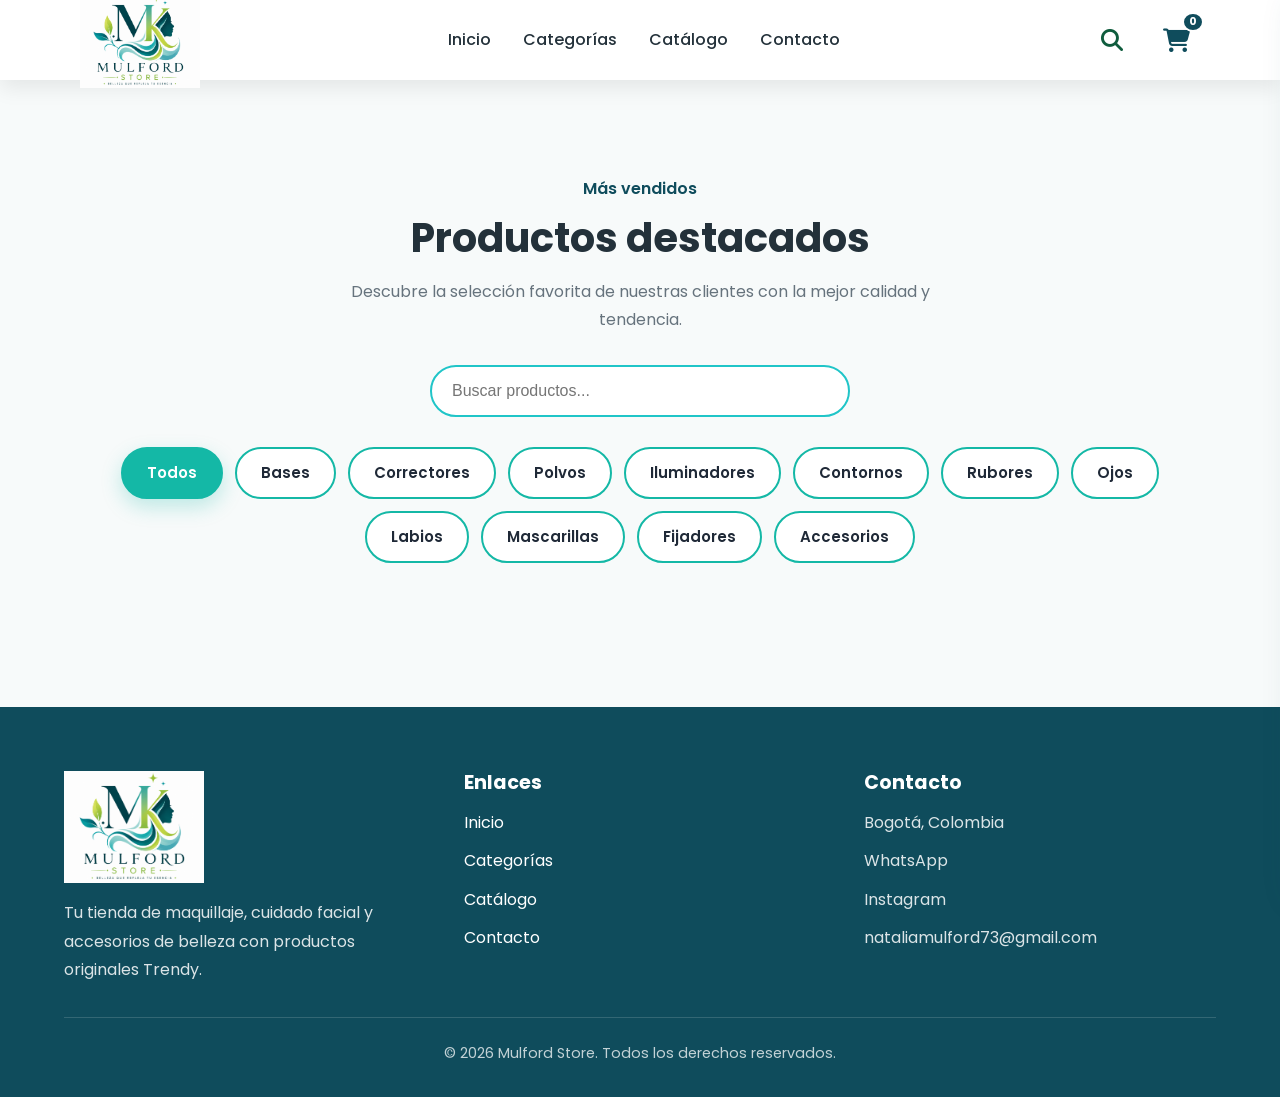
==== commit f733f64f: "feat: implementa gestion de pedidos y referencias comerciales" ====
--- a/catalogo.html
+++ b/catalogo.html
@@ -10,10 +10,9 @@
     <title>Mulford Store | Catálogo</title>
 
     <meta name="description"
-        content="Mulford Store - Catálogo de maquillaje, cuidado facial y accesorios Trendy con envíos a toda Colombia.">
-
-    <meta name="keywords"
-        content="maquillaje, Trendy, belleza, cosméticos, labiales, bases, Colombia">
+        content="Mulford Store - Catálogo de maquillaje, cuidado facial y accesorios Trendy con envíos a Bogotá.">
+
+    <meta name="keywords" content="maquillaje, Trendy, belleza, cosméticos, labiales, bases, Colombia">
 
     <meta name="author" content="Mulford Store">
 
@@ -39,10 +38,7 @@
 
     <!-- FONT AWESOME -->
 
-    <link
-        rel="stylesheet"
-        href="https://cdnjs.cloudflare.com/ajax/libs/font-awesome/6.7.2/css/all.min.css"
-    >
+    <link rel="stylesheet" href="https://cdnjs.cloudflare.com/ajax/libs/font-awesome/6.7.2/css/all.min.css">
 
 </head>
 
@@ -65,10 +61,7 @@
 
                 <a href="index.html" class="logo">
 
-                    <img
-                        src="./assets/logos/logo-mulford.png"
-                        alt="Logo Mulford Store"
-                    >
+                    <img src="./assets/logos/logo-mulford.png" alt="Logo Mulford Store">
 
                 </a>
 
@@ -111,11 +104,7 @@
 
                     <!-- BUSCAR -->
 
-                    <button
-                        type="button"
-                        class="icon-btn"
-                        aria-label="Buscar"
-                    >
+                    <button type="button" class="icon-btn" aria-label="Buscar">
 
                         <i class="fa-solid fa-magnifying-glass"></i>
 
@@ -124,18 +113,11 @@
 
                     <!-- CARRITO -->
 
-                    <button
-                        type="button"
-                        class="icon-btn carrito-btn"
-                        aria-label="Abrir carrito"
-                    >
+                    <button type="button" class="icon-btn carrito-btn" aria-label="Abrir carrito">
 
                         <i class="fa-solid fa-cart-shopping"></i>
 
-                        <span
-                            id="contador-carrito"
-                            class="contador-carrito"
-                        >
+                        <span id="contador-carrito" class="contador-carrito">
                             0
                         </span>
 
@@ -144,12 +126,7 @@
 
                     <!-- MENÚ MÓVIL -->
 
-                    <button
-                        type="button"
-                        class="menu-toggle"
-                        id="menu-toggle"
-                        aria-label="Abrir menú"
-                    >
+                    <button type="button" class="menu-toggle" id="menu-toggle" aria-label="Abrir menú">
 
                         <i class="fa-solid fa-bars"></i>
 
@@ -176,10 +153,7 @@
              PRODUCTOS
         ================================================== -->
 
-        <section
-            class="products"
-            id="productos"
-        >
+        <section class="products" id="productos">
 
             <div class="container">
 
@@ -210,13 +184,8 @@
 
                 <div class="search-container">
 
-                    <input
-                        type="text"
-                        id="buscador"
-                        class="search-input"
-                        placeholder="Buscar productos..."
-                        autocomplete="off"
-                    >
+                    <input type="text" id="buscador" class="search-input" placeholder="Buscar productos..."
+                        autocomplete="off">
 
                 </div>
 
@@ -228,110 +197,62 @@
                 <div class="filters">
 
 
-                    <button
-                        type="button"
-                        class="filter-btn active"
-                        data-category="Todos"
-                    >
+                    <button type="button" class="filter-btn active" data-category="Todos">
                         Todos
                     </button>
 
 
-                    <button
-                        type="button"
-                        class="filter-btn"
-                        data-category="Bases"
-                    >
+                    <button type="button" class="filter-btn" data-category="Bases">
                         Bases
                     </button>
 
 
-                    <button
-                        type="button"
-                        class="filter-btn"
-                        data-category="Correctores"
-                    >
+                    <button type="button" class="filter-btn" data-category="Correctores">
                         Correctores
                     </button>
 
 
-                    <button
-                        type="button"
-                        class="filter-btn"
-                        data-category="Polvos"
-                    >
+                    <button type="button" class="filter-btn" data-category="Polvos">
                         Polvos
                     </button>
 
 
-                    <button
-                        type="button"
-                        class="filter-btn"
-                        data-category="Iluminadores"
-                    >
+                    <button type="button" class="filter-btn" data-category="Iluminadores">
                         Iluminadores
                     </button>
 
 
-                    <button
-                        type="button"
-                        class="filter-btn"
-                        data-category="Contornos"
-                    >
+                    <button type="button" class="filter-btn" data-category="Contornos">
                         Contornos
                     </button>
 
 
-                    <button
-                        type="button"
-                        class="filter-btn"
-                        data-category="Rubores"
-                    >
+                    <button type="button" class="filter-btn" data-category="Rubores">
                         Rubores
                     </button>
 
 
-                    <button
-                        type="button"
-                        class="filter-btn"
-                        data-category="Ojos"
-                    >
+                    <button type="button" class="filter-btn" data-category="Ojos">
                         Ojos
                     </button>
 
 
-                    <button
-                        type="button"
-                        class="filter-btn"
-                        data-category="Labios"
-                    >
+                    <button type="button" class="filter-btn" data-category="Labios">
                         Labios
                     </button>
 
 
-                    <button
-                        type="button"
-                        class="filter-btn"
-                        data-category="Mascarillas"
-                    >
+                    <button type="button" class="filter-btn" data-category="Mascarillas">
                         Mascarillas
                     </button>
 
 
-                    <button
-                        type="button"
-                        class="filter-btn"
-                        data-category="Fijadores"
-                    >
+                    <button type="button" class="filter-btn" data-category="Fijadores">
                         Fijadores
                     </button>
 
 
-                    <button
-                        type="button"
-                        class="filter-btn"
-                        data-category="Accesorios"
-                    >
+                    <button type="button" class="filter-btn" data-category="Accesorios">
                         Accesorios
                     </button>
 
@@ -342,10 +263,7 @@
                      PRODUCTOS DINÁMICOS
                 ================================================== -->
 
-                <div
-                    class="products-grid"
-                    id="contenedor-productos"
-                ></div>
+                <div class="products-grid" id="contenedor-productos"></div>
 
 
             </div>
@@ -361,10 +279,7 @@
          FOOTER
     ====================================================== -->
 
-    <footer
-        class="footer"
-        id="contacto"
-    >
+    <footer class="footer" id="contacto">
 
         <div class="container">
 
@@ -375,10 +290,7 @@
 
                 <div class="footer-brand">
 
-                    <img
-                        src="./assets/logos/logo-mulford.png"
-                        alt="Logo Mulford Store"
-                    >
+                    <img src="./assets/logos/logo-mulford.png" alt="Logo Mulford Store">
 
                     <p>
                         Tu tienda de maquillaje, cuidado facial
@@ -442,7 +354,7 @@
 
                     <p>
 
-                        <a href="https://wa.me/573001234567">
+                        <a href="https://wa.me/573224591010">
                             WhatsApp
                         </a>
 
@@ -457,7 +369,7 @@
                     </p>
 
                     <p>
-                        contacto@mulfordstore.com
+                        nataliamulford73@gmail.com
                     </p>
 
                 </div>
@@ -486,10 +398,7 @@
          CARRITO LATERAL
     ====================================================== -->
 
-    <aside
-        id="carrito-panel"
-        class="carrito-panel"
-    >
+    <aside id="carrito-panel" class="carrito-panel">
 
 
         <!-- CABECERA -->
@@ -500,12 +409,7 @@
                 Mi carrito
             </h2>
 
-            <button
-                type="button"
-                id="cerrar-carrito"
-                class="cerrar-carrito"
-                aria-label="Cerrar carrito"
-            >
+            <button type="button" id="cerrar-carrito" class="cerrar-carrito" aria-label="Cerrar carrito">
 
                 <i class="fa-solid fa-xmark"></i>
 
@@ -516,10 +420,7 @@
 
         <!-- LISTA -->
 
-        <div
-            id="lista-carrito"
-            class="lista-carrito"
-        >
+        <div id="lista-carrito" class="lista-carrito">
 
             <p class="carrito-vacio">
                 Tu carrito está vacío.
@@ -544,11 +445,7 @@
             </h3>
 
 
-            <button
-                type="button"
-                id="vaciar-carrito"
-                class="btn btn-secondary"
-            >
+            <button type="button" id="vaciar-carrito" class="btn btn-secondary">
                 Vaciar carrito
             </button>
 
@@ -557,11 +454,7 @@
                  ESTE ID ES NECESARIO
                  PARA QUE productos.js LO DETECTE -->
 
-            <button
-                type="button"
-                id="finalizar-compra"
-                class="btn btn-primary"
-            >
+            <button type="button" id="finalizar-compra" class="btn btn-primary">
                 Finalizar compra
             </button>
 
@@ -579,10 +472,7 @@
          NO checkout.
     ====================================================== -->
 
-    <div
-        id="checkout-modal"
-        class="checkout-modal"
-    >
+    <div id="checkout-modal" class="checkout-modal">
 
 
         <!-- FONDO OSCURO -->
@@ -597,12 +487,7 @@
 
             <!-- BOTÓN CERRAR -->
 
-            <button
-                type="button"
-                id="cerrar-checkout"
-                class="checkout-cerrar"
-                aria-label="Cerrar checkout"
-            >
+            <button type="button" id="cerrar-checkout" class="checkout-cerrar" aria-label="Cerrar checkout">
                 ×
             </button>
 
@@ -640,10 +525,7 @@
                      DATOS DEL CLIENTE
                 ================================================== -->
 
-                <div
-                    id="checkout-datos"
-                    class="checkout-section"
-                >
+                <div id="checkout-datos" class="checkout-section">
 
                     <h3>
                         Datos del cliente
@@ -661,13 +543,21 @@
                                 Nombre completo
                             </label>
 
-                            <input
-                                type="text"
-                                id="nombre-cliente"
-                                name="nombre"
-                                placeholder="Tu nombre completo"
-                                required
-                            >
+                            <input type="text" id="nombre-cliente" name="nombre" placeholder="Tu nombre completo"
+                                required>
+
+                        </div>
+
+                        <!-- CÉDULA -->
+
+                        <div class="form-group">
+
+                            <label for="cedula">
+                                Cédula de ciudadanía
+                            </label>
+
+                            <input type="text" id="cedula" name="cedula" placeholder="Ingresa tu número de cédula"
+                                inputmode="numeric" pattern="[0-9]{5,15}" minlength="5" maxlength="15" required>
 
                         </div>
 
@@ -680,13 +570,7 @@
                                 Teléfono
                             </label>
 
-                            <input
-                                type="tel"
-                                id="telefono"
-                                name="telefono"
-                                placeholder="300 000 0000"
-                                required
-                            >
+                            <input type="tel" id="telefono" name="telefono" placeholder="300 000 0000" required>
 
                         </div>
 
@@ -699,13 +583,8 @@
                                 Dirección
                             </label>
 
-                            <input
-                                type="text"
-                                id="direccion"
-                                name="direccion"
-                                placeholder="Calle, carrera, número..."
-                                required
-                            >
+                            <input type="text" id="direccion" name="direccion" placeholder="Calle, carrera, número..."
+                                required>
 
                         </div>
 
@@ -718,13 +597,7 @@
                                 Ciudad
                             </label>
 
-                            <input
-                                type="text"
-                                id="ciudad"
-                                name="ciudad"
-                                placeholder="Bogotá"
-                                required
-                            >
+                            <input type="text" id="ciudad" name="ciudad" placeholder="Bogotá" required>
 
                         </div>
 
@@ -739,20 +612,14 @@
                      RESUMEN DEL PEDIDO
                 ================================================== -->
 
-                <div
-                    id="checkout-resumen-section"
-                    class="checkout-section"
-                >
+                <div id="checkout-resumen-section" class="checkout-section">
 
                     <h3>
                         Resumen del pedido
                     </h3>
 
 
-                    <div
-                        id="checkout-resumen"
-                        class="checkout-resumen"
-                    ></div>
+                    <div id="checkout-resumen" class="checkout-resumen"></div>
 
 
                     <div class="checkout-total">
@@ -772,259 +639,142 @@
 
 
                 <!-- =================================================
-                     MÉTODO DE PAGO
-                ================================================== -->
-
-                <div
-                    id="checkout-metodo-section"
-                    class="checkout-section"
-                >
-
-                    <h3>
-                        Método de pago
-                    </h3>
-
+     MÉTODO DE PAGO
+================================================== -->
+
+                <div id="checkout-metodo-section" class="checkout-section">
+
+                    <h3>Método de pago</h3>
 
                     <div class="payment-options">
 
-
                         <!-- NEQUI -->
-
                         <label class="payment-option">
-
-                            <input
-                                type="radio"
-                                name="metodoPago"
-                                value="nequi"
-                                required
-                            >
+                            <input type="radio" name="metodoPago" value="nequi" required>
 
                             <span class="payment-content">
-
-                                <strong>
-                                    Nequi
-                                </strong>
-
-                                <small>
-                                    Pago mediante Nequi
-                                </small>
-
+                                <strong>Nequi</strong>
+                                <small>Realiza la transferencia antes del envío.</small>
                             </span>
-
                         </label>
 
-
                         <!-- BRE-B -->
-
                         <label class="payment-option">
-
-                            <input
-                                type="radio"
-                                name="metodoPago"
-                                value="bre-b"
-                            >
+                            <input type="radio" name="metodoPago" value="bre-b">
 
                             <span class="payment-content">
-
-                                <strong>
-                                    Bre-B
-                                </strong>
-
-                                <small>
-                                    Pago mediante Bre-B
-                                </small>
-
+                                <strong>Bre-B</strong>
+                                <small>Realiza la transferencia antes del envío.</small>
                             </span>
-
                         </label>
 
-
-                        <!-- CONTRAENTREGA -->
-
+                        <!-- BANCOLOMBIA -->
                         <label class="payment-option">
-
-                            <input
-                                type="radio"
-                                name="metodoPago"
-                                value="contraentrega"
-                            >
+                            <input type="radio" name="metodoPago" value="bancolombia">
 
                             <span class="payment-content">
-
-                                <strong>
-                                    Pago contraentrega
-                                </strong>
-
-                                <small>
-                                    Pagas cuando recibes tu pedido
-                                </small>
-
+                                <strong>Bancolombia</strong>
+                                <small>Realiza la transferencia antes del envío.</small>
                             </span>
-
                         </label>
 
+                        <!-- DAVIVIENDA -->
+                        <label class="payment-option">
+                            <input type="radio" name="metodoPago" value="davivienda">
+
+                            <span class="payment-content">
+                                <strong>Davivienda</strong>
+                                <small>Realiza la transferencia antes del envío.</small>
+                            </span>
+                        </label>
 
                     </div>
 
                 </div>
 
-
-
                 <!-- =================================================
-                     PASO DE PAGO
-                     
-                     COMIENZA OCULTO
-                ================================================== -->
-
-                <div
-                    id="payment-step"
-                    class="checkout-section payment-step"
-                    style="display: none;"
-                >
-
-
-                    <h3>
-                        Realizar pago
-                    </h3>
-
-
-                    <!-- CONTENIDO DINÁMICO -->
-
+     PASO DE PAGO
+================================================== -->
+
+                <div id="payment-step" class="checkout-section payment-step" style="display: none;">
+
+                    <h3>Realizar pago</h3>
+
+                    <!-- INFORMACIÓN DEL MÉTODO SELECCIONADO -->
                     <div id="payment-content">
-
-                        <!--
-                            productos.js colocará aquí
-                            la información de Nequi,
-                            Bre-B o contraentrega.
-                        -->
-
+                        <!-- productos.js colocará aquí la información del método de pago seleccionado -->
                     </div>
 
-
                     <!-- TOTAL -->
-
                     <div class="payment-total">
-
-                        <span>
-                            Total a pagar
-                        </span>
-
-                        <strong id="payment-total">
-                            $0
-                        </strong>
-
+                        <span>Total a pagar</span>
+
+                        <strong id="payment-total">$0</strong>
                     </div>
 
-
-
                     <!-- =================================================
-                         PEDIDO EXITOSO
-                    ================================================== -->
-
-                    <div
-                        id="pedido-exitoso"
-                        class="pedido-exitoso"
-                        style="display: none;"
-                    >
-
+         PEDIDO EXITOSO
+    ================================================== -->
+
+                    <div id="pedido-exitoso" class="pedido-exitoso" style="display: none;">
 
                         <div class="pedido-exitoso-icono">
                             ✓
                         </div>
 
-
-                        <h3>
-                            ¡Pedido realizado!
-                        </h3>
-
+                        <h3>¡Pedido realizado!</h3>
 
                         <p>
                             Tu pedido fue registrado correctamente.
+                            Recuerda enviar el comprobante para verificar el pago.
                         </p>
 
-
                         <div class="pedido-exitoso-info">
 
-
                             <p>
-
-                                <strong>
-                                    Número de pedido:
-                                </strong>
-
+                                <strong>Número de pedido:</strong>
                                 <span id="pedido-exitoso-id"></span>
-
                             </p>
 
-
                             <p>
-
-                                <strong>
-                                    Total:
-                                </strong>
-
+                                <strong>Total:</strong>
                                 <span id="pedido-exitoso-total"></span>
-
                             </p>
 
-
                             <p>
-
-                                <strong>
-                                    Método de pago:
-                                </strong>
-
+                                <strong>Método de pago:</strong>
                                 <span id="pedido-exitoso-metodo"></span>
-
                             </p>
 
-
                         </div>
 
-
-                        <button
-                            type="button"
-                            id="cerrar-pedido-exitoso"
-                            class="btn-checkout-primary"
-                        >
+                        <button type="button" id="enviar-comprobante-whatsapp" class="btn-checkout-primary">
+                            Enviar comprobante por WhatsApp
+                        </button>
+
+                        <button type="button" id="cerrar-pedido-exitoso" class="btn-checkout-secondary">
                             Finalizar
                         </button>
 
-
                     </div>
 
-
-
                     <!-- =================================================
-                         BOTONES DEL PASO DE PAGO
-                    ================================================== -->
+         BOTONES DEL PASO DE PAGO
+    ================================================== -->
 
                     <div class="payment-actions">
 
-
-                        <button
-                            type="button"
-                            id="volver-metodo-pago"
-                            class="btn-checkout-secondary"
-                        >
+                        <button type="button" id="volver-metodo-pago" class="btn-checkout-secondary">
                             Cambiar método
                         </button>
 
-
-                        <button
-                            type="button"
-                            id="confirmar-pago"
-                            class="btn-checkout-primary"
-                        >
+                        <button type="button" id="confirmar-pago" class="btn-checkout-primary">
                             Confirmar pedido
                         </button>
 
-
                     </div>
 
-
-                </div>
-
+                </div>
 
 
                 <!-- =================================================
@@ -1034,19 +784,12 @@
                 <div class="checkout-actions">
 
 
-                    <button
-                        type="button"
-                        id="cancelar-checkout"
-                        class="btn-checkout-secondary"
-                    >
+                    <button type="button" id="cancelar-checkout" class="btn-checkout-secondary">
                         Volver al carrito
                     </button>
 
 
-                    <button
-                        type="submit"
-                        class="btn-checkout-primary"
-                    >
+                    <button type="submit" class="btn-checkout-primary">
                         Continuar al pago
                     </button>
 
